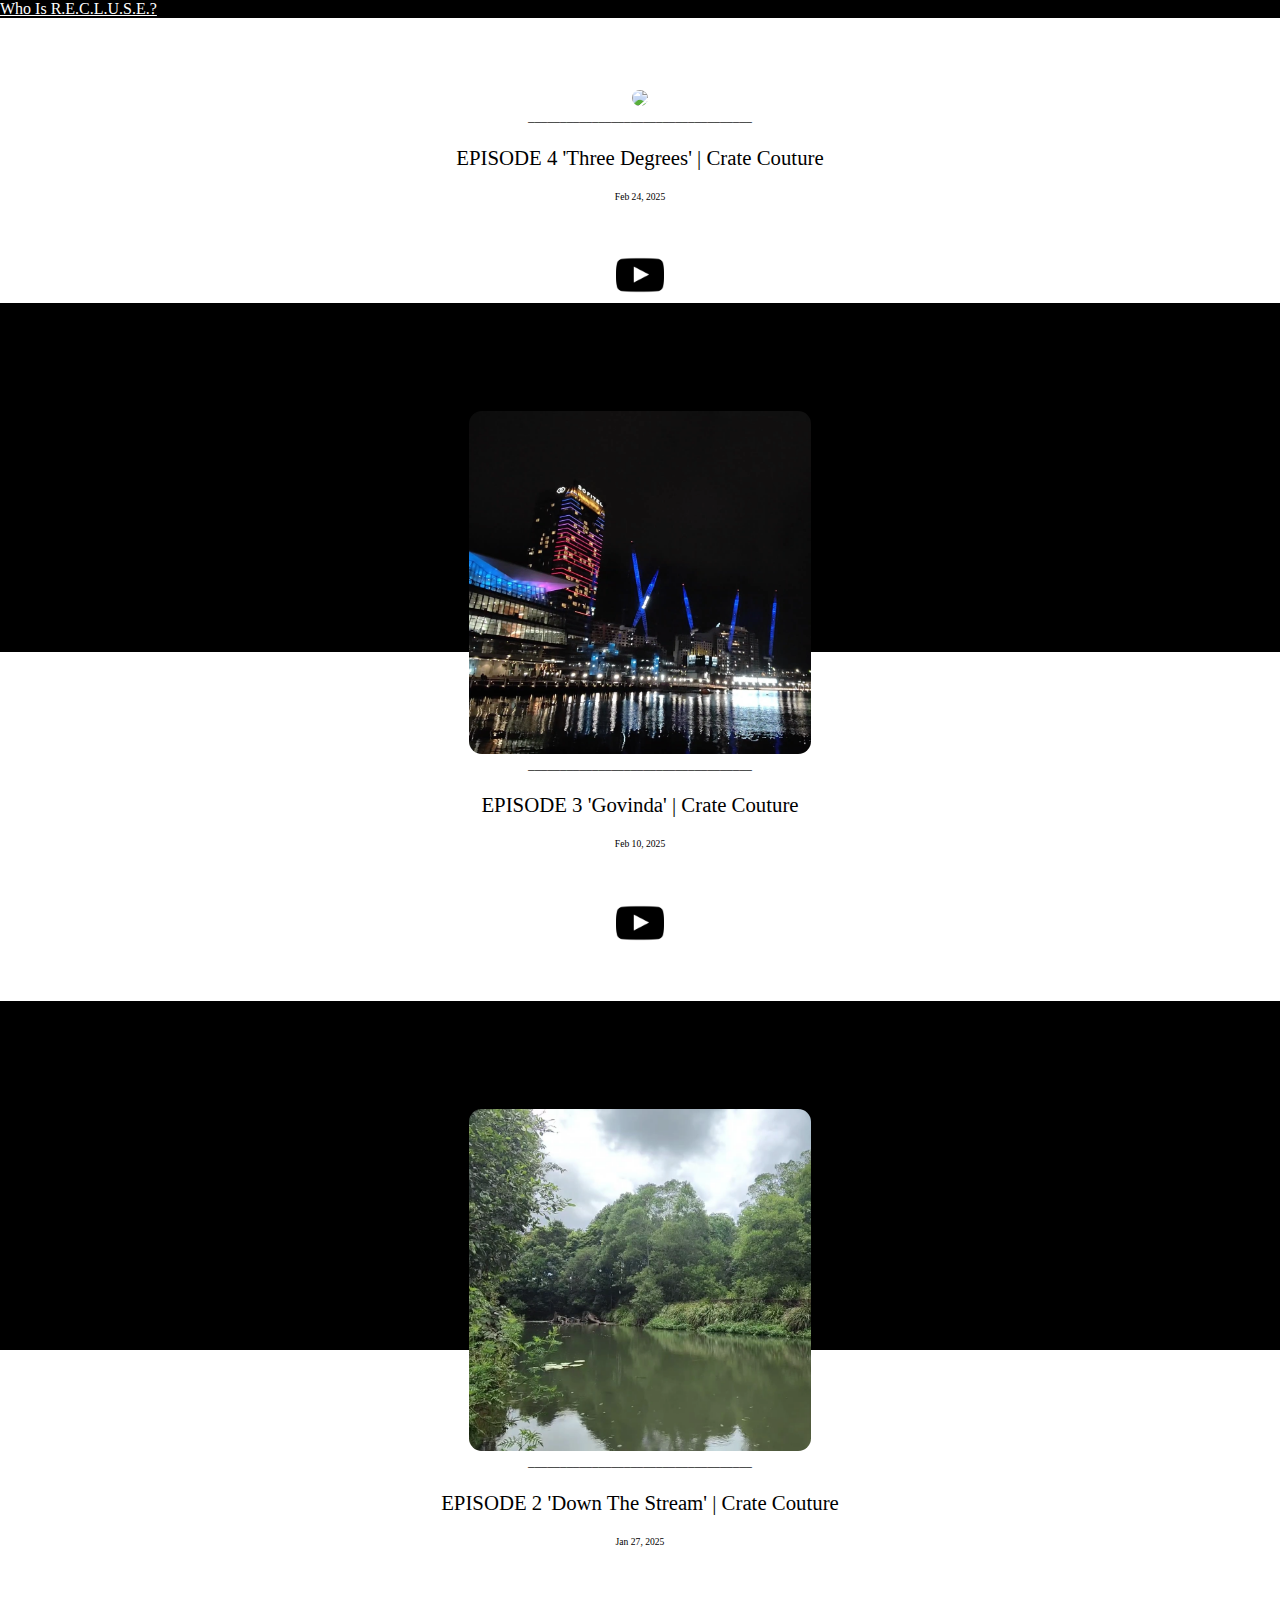
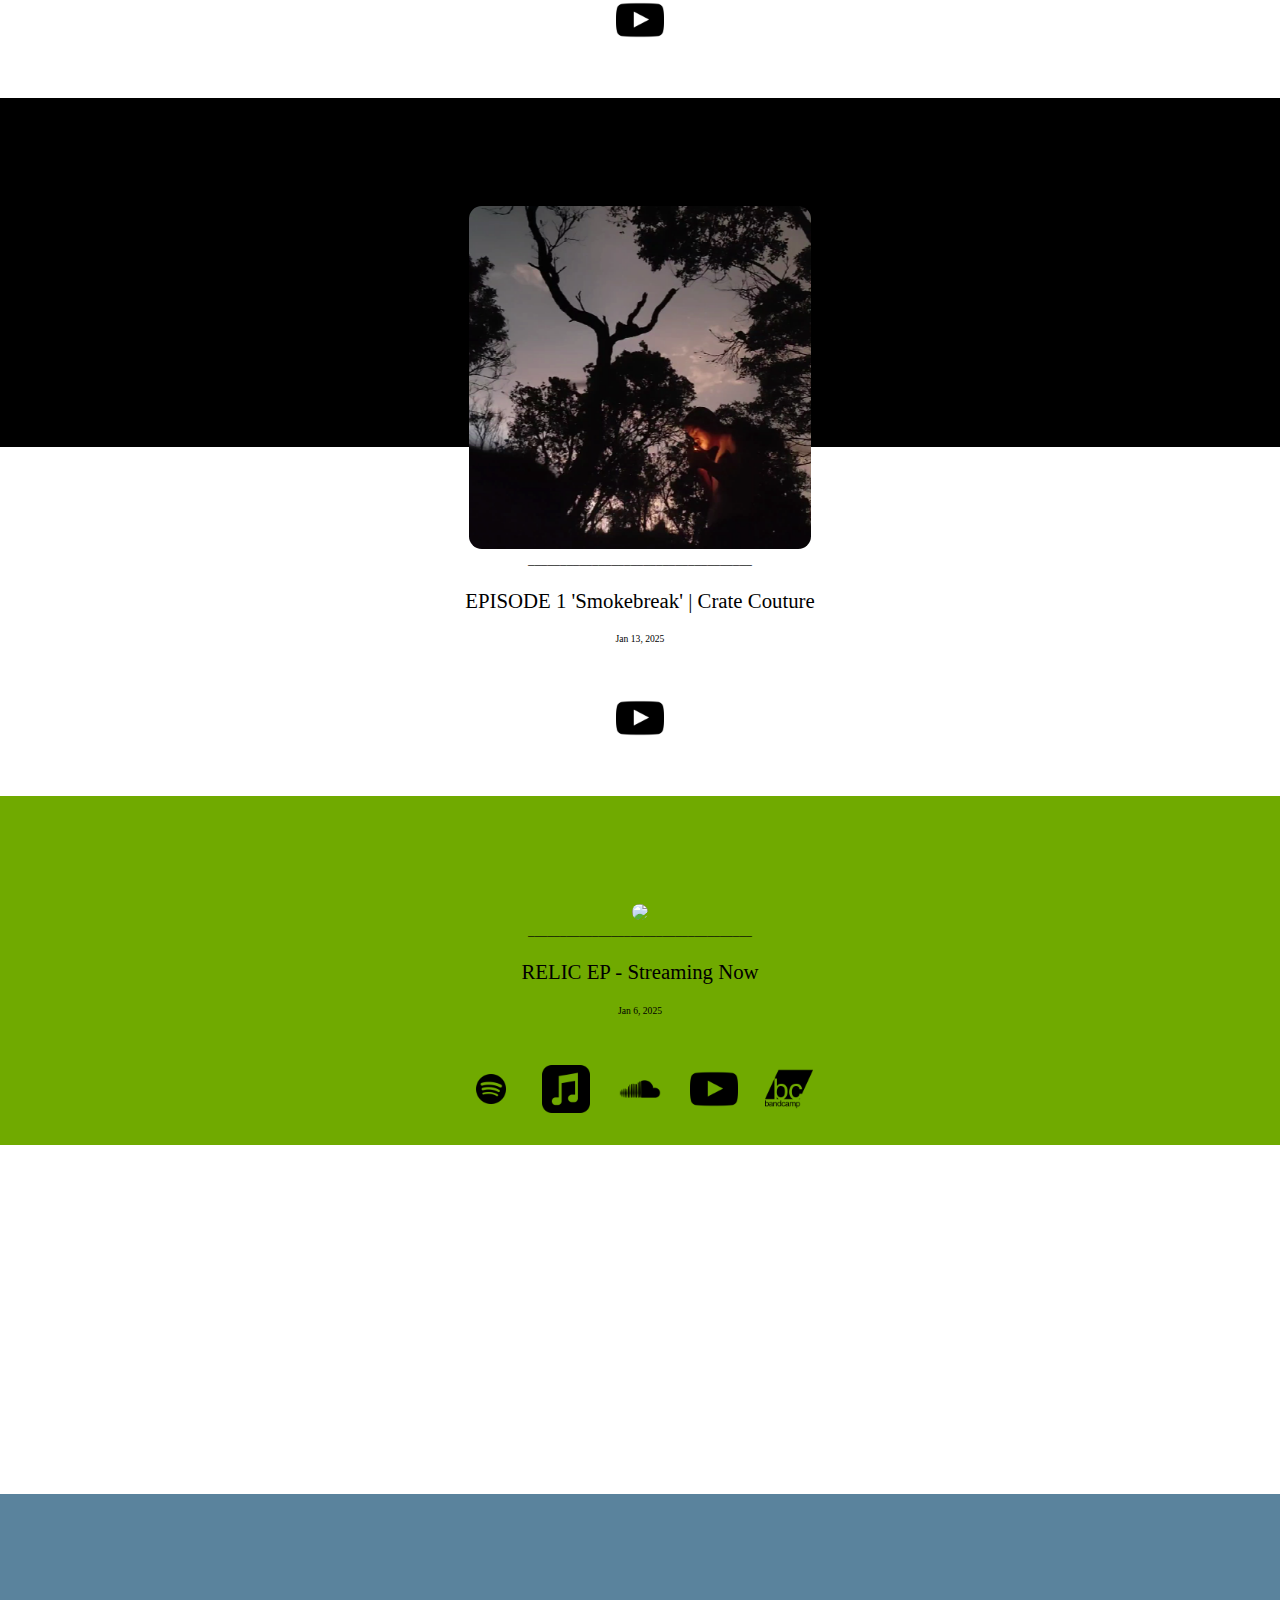
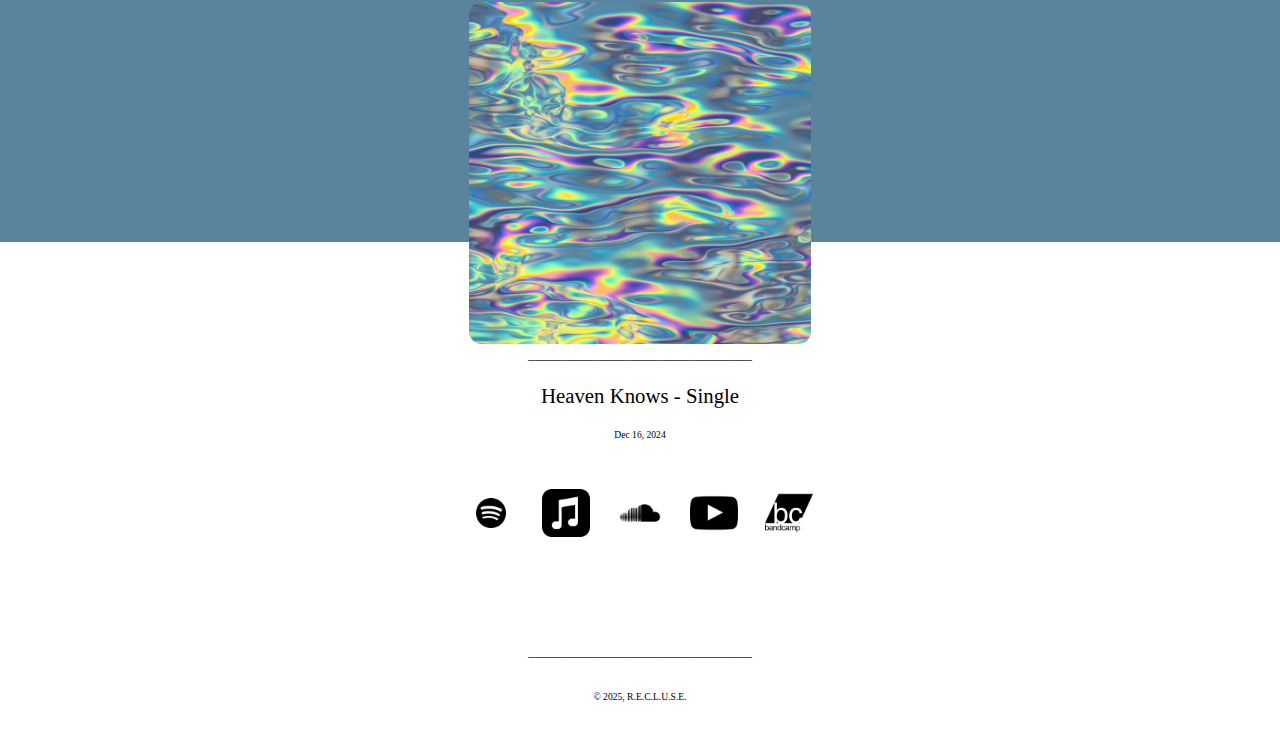
==== index.html @ 74f7ba8d "index.html" ====
<!DOCTYPE html>
<html>

<head>
	<meta charset="utf-8">
	<meta name="viewport" content="width=device-width, initial-scale=1">
	<meta name="description" content="RELIC EP Streaming Now">
	<meta name="author" content="R.E.C.L.U.S.E.">
	<title> R.E.C.L.U.S.E. | Official Music Website </title>
	<link rel="stylesheet" type="text/css" href="home.css">
	<link rel="shortcut icon" type="icon" href="home_images/recluse_logo_4.png">
</head>

<body>

<div class="placeholder_6">

<div class="aboutpage">
	<li> <a href="about/index.html" class="about_a"> Who Is R.E.C.L.U.S.E.? </a> </li>
</div>
	
	<div class="releaseimg">
		<ul>
	<li> <a href="https://youtu.be/SI-9LYuvxz8" target="_blank">
<img src="home_images/threedegrees.png"> </a> </li>
</ul>
<p class="divider"> ___________________________________ </p>
</div>


<div class="release_p">
<p> <a href="https://youtu.be/SI-9LYuvxz8" class="release_a" target="_blank"> EPISODE 4 'Three Degrees' | Crate Couture </a> </p>
<p class="footerdesc"> Feb 24, 2025 </p>
</div>

<div class="streamnav">
	<ul>
<!--    	<li> <a href="https://open.spotify.com/artist/5tcEbGoYA2JLuBtVcTG9f4?si=ysOBoKXZSWirAjyBe7p7Ig" target="_blank">
    <img src="home_images/spotifylogo.png"> </a> </li>
  

  	<li><a href="https://music.apple.com/us/artist/r-e-c-l-u-s-e/1784855974" target="_blank">
    <img src="home_images/applelogo.png"> </a> </li>
  

  	<li><a href="https://soundcloud.com/marleyturnbull?utm_source=clipboard&utm_medium=text&utm_campaign=social_sharing" target="_blank">
    <img src="home_images/soundlogo.png"> </a> </li> -->
  

   	<li><a href="https://youtu.be/SI-9LYuvxz8" target="_blank">
    <img src="home_images/ytlogo.png"> </a> </li>
  
<!-- 	<li> <a href="https://reclusenotfound.bandcamp.com" target="_blank">
    <img src="home_images/bclogo.png"> </a> </li> -->
</ul>

</div>

</div>



<div class="placeholder_5">

<br>
<br>
	
	<div class="releaseimg">
		<ul>
	<li> <a href="https://youtu.be/eYcYPc8m64I" target="_blank">
<img src="home_images/govinda.png"> </a> </li>
</ul>
<p class="divider"> ___________________________________ </p>
</div>


<div class="release_p">
<p> <a href="https://youtu.be/eYcYPc8m64I" class="release_a" target="_blank"> EPISODE 3 'Govinda' | Crate Couture </a> </p>
<p class="footerdesc"> Feb 10, 2025 </p>
</div>

<div class="streamnav">
	<ul>
<!--    	<li> <a href="https://open.spotify.com/artist/5tcEbGoYA2JLuBtVcTG9f4?si=ysOBoKXZSWirAjyBe7p7Ig" target="_blank">
    <img src="home_images/spotifylogo.png"> </a> </li>
  

  	<li><a href="https://music.apple.com/us/artist/r-e-c-l-u-s-e/1784855974" target="_blank">
    <img src="home_images/applelogo.png"> </a> </li>
  

  	<li><a href="https://soundcloud.com/marleyturnbull?utm_source=clipboard&utm_medium=text&utm_campaign=social_sharing" target="_blank">
    <img src="home_images/soundlogo.png"> </a> </li> -->
  

   	<li><a href="https://youtu.be/eYcYPc8m64I" target="_blank">
    <img src="home_images/ytlogo.png"> </a> </li>
  
<!-- 	<li> <a href="https://reclusenotfound.bandcamp.com" target="_blank">
    <img src="home_images/bclogo.png"> </a> </li> -->
</ul>

</div>

</div>



	<div class="placeholder_4">

<br>
<br>
	
	<div class="releaseimg">
		<ul>
	<li> <a href="https://youtu.be/SKUCWzhlqyg" target="_blank">
<img src="home_images/downthestream.png"> </a> </li>
</ul>
<p class="divider"> ___________________________________ </p>
</div>


<div class="release_p">
<p> <a href="https://youtu.be/SKUCWzhlqyg" class="release_a" target="_blank"> EPISODE 2 'Down The Stream' | Crate Couture </a> </p>
<p class="footerdesc"> Jan 27, 2025 </p>
</div>

<div class="streamnav">
	<ul>
<!--    	<li> <a href="https://open.spotify.com/artist/5tcEbGoYA2JLuBtVcTG9f4?si=ysOBoKXZSWirAjyBe7p7Ig" target="_blank">
    <img src="home_images/spotifylogo.png"> </a> </li>
  

  	<li><a href="https://music.apple.com/us/artist/r-e-c-l-u-s-e/1784855974" target="_blank">
    <img src="home_images/applelogo.png"> </a> </li>
  

  	<li><a href="https://soundcloud.com/marleyturnbull?utm_source=clipboard&utm_medium=text&utm_campaign=social_sharing" target="_blank">
    <img src="home_images/soundlogo.png"> </a> </li> -->
  

   	<li><a href="https://youtu.be/SKUCWzhlqyg" target="_blank">
    <img src="home_images/ytlogo.png"> </a> </li>
  
<!-- 	<li> <a href="https://reclusenotfound.bandcamp.com" target="_blank">
    <img src="home_images/bclogo.png"> </a> </li> -->
</ul>

</div>

</div>

<div class="placeholder_3">

<br>
<br>
	
	<div class="releaseimg">
		<ul>
	<li> <a href="https://youtu.be/0z93G_2-G68" target="_blank">
<img src="home_images/smokebreak.png"> </a> </li>
</ul>
<p class="divider"> ___________________________________ </p>
</div>


<div class="release_p">
<p> <a href="https://youtu.be/0z93G_2-G68" class="release_a" target="_blank"> EPISODE 1 'Smokebreak' | Crate Couture </a> </p>
<p class="footerdesc"> Jan 13, 2025 </p>
</div>

<div class="streamnav">
	<ul>
<!--    	<li> <a href="https://open.spotify.com/artist/5tcEbGoYA2JLuBtVcTG9f4?si=ysOBoKXZSWirAjyBe7p7Ig" target="_blank">
    <img src="home_images/spotifylogo.png"> </a> </li>
  

  	<li><a href="https://music.apple.com/us/artist/r-e-c-l-u-s-e/1784855974" target="_blank">
    <img src="home_images/applelogo.png"> </a> </li>
  

  	<li><a href="https://soundcloud.com/marleyturnbull?utm_source=clipboard&utm_medium=text&utm_campaign=social_sharing" target="_blank">
    <img src="home_images/soundlogo.png"> </a> </li> -->
  

   	<li><a href="https://youtu.be/0z93G_2-G68" target="_blank">
    <img src="home_images/ytlogo.png"> </a> </li>
  
<!-- 	<li> <a href="https://reclusenotfound.bandcamp.com" target="_blank">
    <img src="home_images/bclogo.png"> </a> </li> -->
</ul>

</div>

</div>





<div class="placeholder_2">

<br>
<br>
	
	<div class="releaseimg">
		<ul>
	<li> <a href="https://reclusenotfound.bandcamp.com" target="_blank">
<img src="home_images/relics1.jpg"> </a> </li>
</ul>
<p class="divider"> ___________________________________ </p>
</div>


<div class="release_p">
<p> <a href="https://reclusenotfound.bandcamp.com" class="release_a" target="_blank"> RELIC EP - Streaming Now </a> </p>
<p class="footerdesc"> Jan 6, 2025 </p>
</div>

<div class="streamnav">
	<ul>
   	<li> <a href="https://open.spotify.com/artist/5tcEbGoYA2JLuBtVcTG9f4?si=ysOBoKXZSWirAjyBe7p7Ig" target="_blank">
    <img src="home_images/spotifylogo.png"> </a> </li>
  

  	<li><a href="https://music.apple.com/us/artist/r-e-c-l-u-s-e/1784855974" target="_blank">
    <img src="home_images/applelogo.png"> </a> </li>
  

  	<li><a href="https://soundcloud.com/marleyturnbull?utm_source=clipboard&utm_medium=text&utm_campaign=social_sharing" target="_blank">
    <img src="home_images/soundlogo.png"> </a> </li>
  

   	<li><a href="https://www.youtube.com/@recluseau" target="_blank">
    <img src="home_images/ytlogo.png"> </a> </li>
  
	<li> <a href="https://reclusenotfound.bandcamp.com" target="_blank">
    <img src="home_images/bclogo.png"> </a> </li>
</ul>

</div>

</div>





<div class="placeholder">

<br>
<br>
	
	<div class="releaseimg">
		<ul>
	<li> <a href="https://reclusenotfound.bandcamp.com/track/heaven-knows" target="_blank">
<img src="home_images/iridescent1.2.jpg"> </a> </li>
</ul>
<p class="divider"> ___________________________________ </p>
</div>


<div class="release_p">
<p> <a href="https://reclusenotfound.bandcamp.com/track/heaven-knows" class="release_a" target="_blank"> Heaven Knows - Single </a> </p>
<p class="footerdesc"> Dec 16, 2024 </p>
</div>

<div class="streamnav">
	<ul>
   	<li> <a href="https://open.spotify.com/artist/5tcEbGoYA2JLuBtVcTG9f4?si=ysOBoKXZSWirAjyBe7p7Ig" target="_blank">
    <img src="home_images/spotifylogo.png"> </a> </li>
  

  	<li><a href="https://music.apple.com/us/artist/r-e-c-l-u-s-e/1784855974" target="_blank">
    <img src="home_images/applelogo.png"> </a> </li>
  

  	<li><a href="https://soundcloud.com/marleyturnbull?utm_source=clipboard&utm_medium=text&utm_campaign=social_sharing" target="_blank">
    <img src="home_images/soundlogo.png"> </a> </li>
  

   	<li><a href="https://www.youtube.com/@recluseau" target="_blank">
    <img src="home_images/ytlogo.png"> </a> </li>
  
	<li> <a href="https://reclusenotfound.bandcamp.com/track/heaven-knows" target="_blank">
    <img src="home_images/bclogo.png"> </a> </li>
</ul>

</div>

</div>

<br>
<br>
<br>
<p class="divider"> ___________________________________ </p>
<br>

<footer>
	
<p class="footerdesc"> © 2025, R.E.C.L.U.S.E. </p>

</footer>
<br>
</body>



</html>
---- home.css ----
.topnav {
	margin-top: 1rem;
	color: black;
}

li {
	display: inline;
	padding: 0%;
}

ul {
	padding: 0%;
	margin: 0%;
	text-align: center;
}


a {
color: black;
text-decoration: none;
font-family: times new roman;
/*font-size: 1rem;*/
animation: fadeIn 3s;
}

/*.navlogo {
	width: 16%;
	margin-top: 0px;
	opacity: 0%;
}*/

.aboutpage {
	display: flex;
	background-color: black;
}

.about_a {
	text-align: right;
	animation: fadeIn 5s;
	margin-top: 0%;
	color: white;
}

.about_a:hover {
text-decoration: underline;
}

body {
background-color: white;
margin: 0%;
padding: 0%;
}

.placeholder_5 {
	height: 21.8rem;
	background-color: black;
	animation: fadeIn 2.5s;
	margin-bottom: 21.8rem;

}

.placeholder_4 {
	height: 21.8rem;
	background-color: black;
	animation: fadeIn 2.5s;
	margin-bottom: 21.8rem;

}

.placeholder_3 {
	height: 21.8rem;
	background-color: black;
	animation: fadeIn 2.5s;
	margin-bottom: 21.8rem;

}

.placeholder_2 {
	height: 21.8rem;
	background-color: #70aa00;
	animation: fadeIn 2.5s;
	margin-bottom: 21.8rem;

}

.placeholder {
	height: 21.8rem;
	background-color: #5a839d;
	animation: fadeIn 2.5s;
	margin-bottom: 21.8rem;
}

@keyframes fadeIn {
  0% { opacity: 0; }
  100% { opacity: 1; }
}

.releaseimg {
display: block;
margin-left: auto;
margin-right: auto;
margin-top: 4.5rem;
animation: fadeIn 5s;
}

.releaseimg img {
	width: 21.4rem;
	border-radius: 0.8rem;
border-width: 0.17;
}

.releaseimg img:hover {
	opacity: 85%;
}

.release_p {
text-align: center;
font-size: 1.3rem;
animation: fadeIn 6s;
margin-top: 0rem;
}

.release_a:hover {
text-decoration: ; 
/*opacity: 50%;*/
color: #5a839d;
}


.streamnav {
margin-left: auto;
margin-right: auto;
padding-top: 2.5rem;
}


.streamnav img {
margin-left: 0.7rem;
margin-right: 0.7rem;
  width: 3rem;
  padding: 0rem;
  animation: fadeIn 8s;

}

.streamnav img:hover {
	opacity: 50%;
}

.divider {
color: black;
font-size: 0.8rem;
text-align: center;
animation: fadeIn 10s;
margin-top: 0rem;
}

.divider:hover {
color:#5a839d ;
}

.footerdesc {
	color: black;
	font-size: 0.6rem;
	text-align: center;
	animation: fadeIn 8s;
	margin-top: 0rem;
/*	text-decoration: underline;*/
}

.footerdesc:hover {
	color:#5a839d ;
}
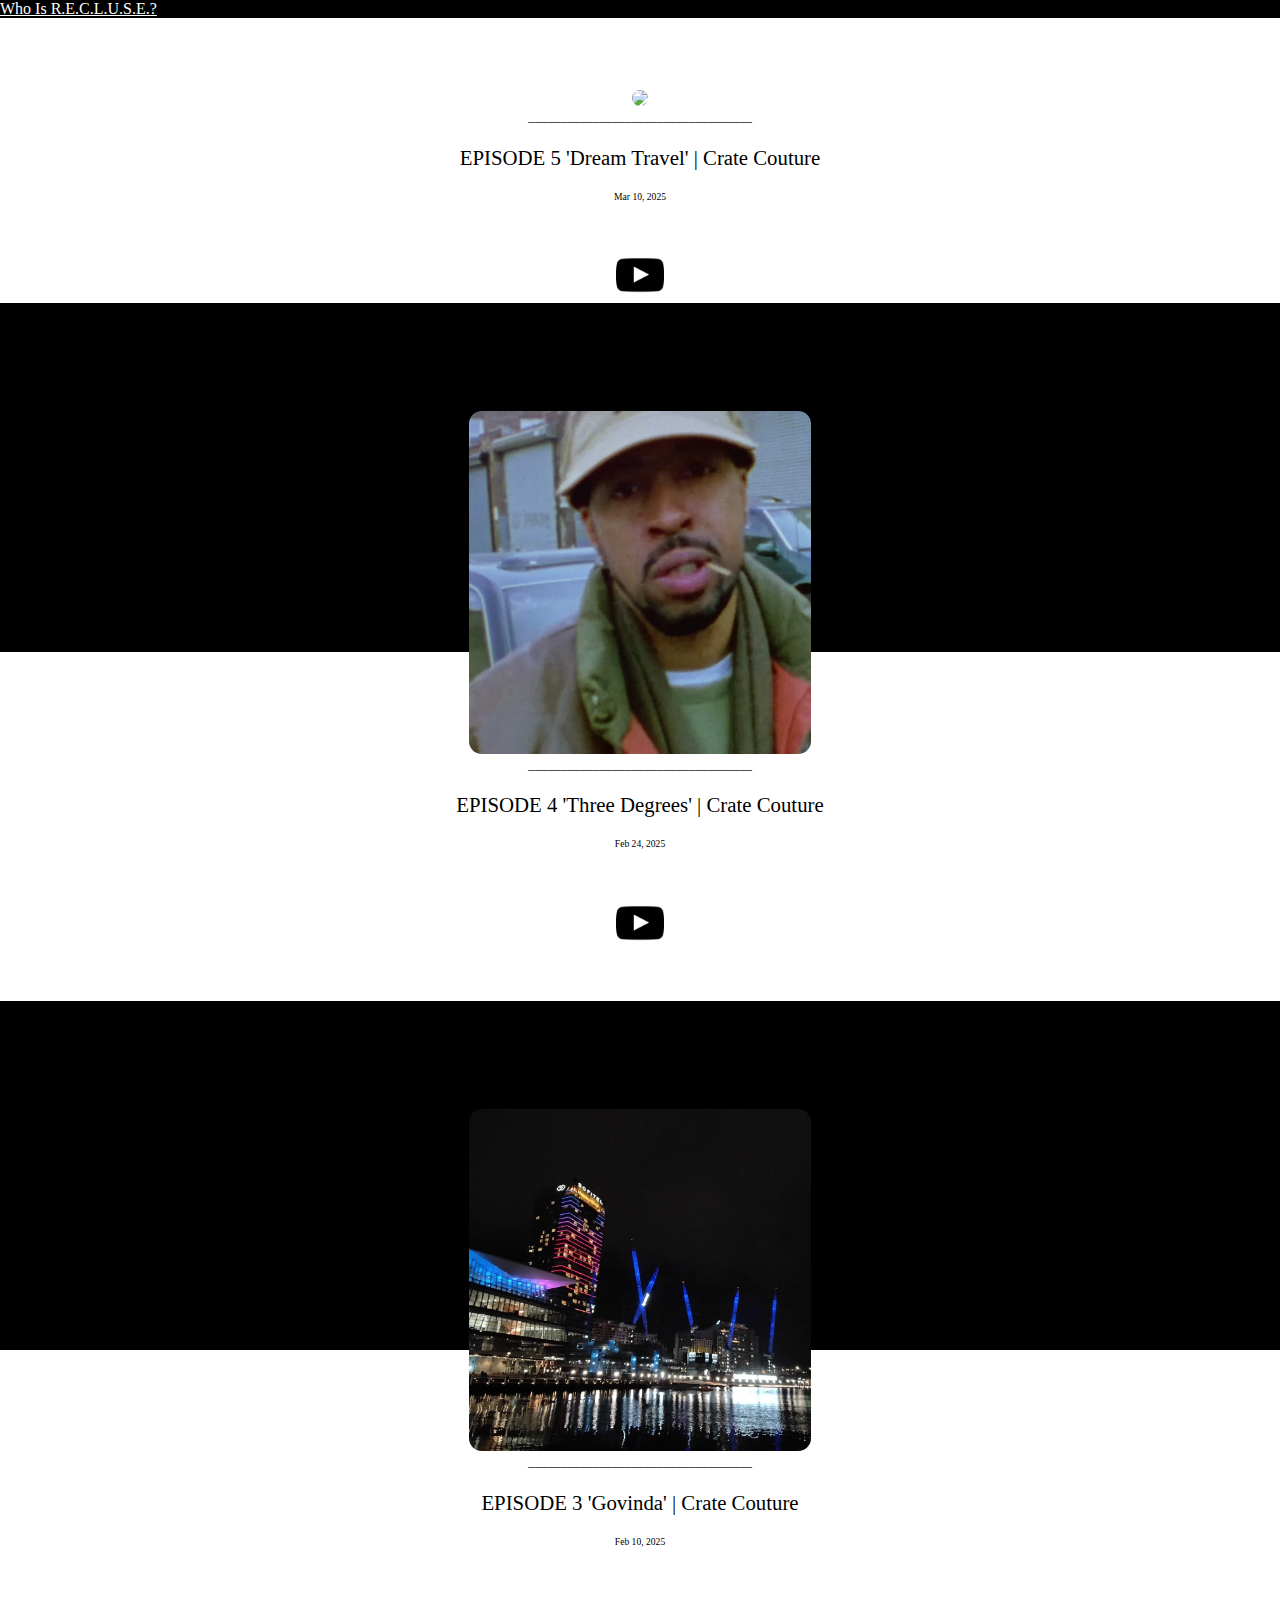
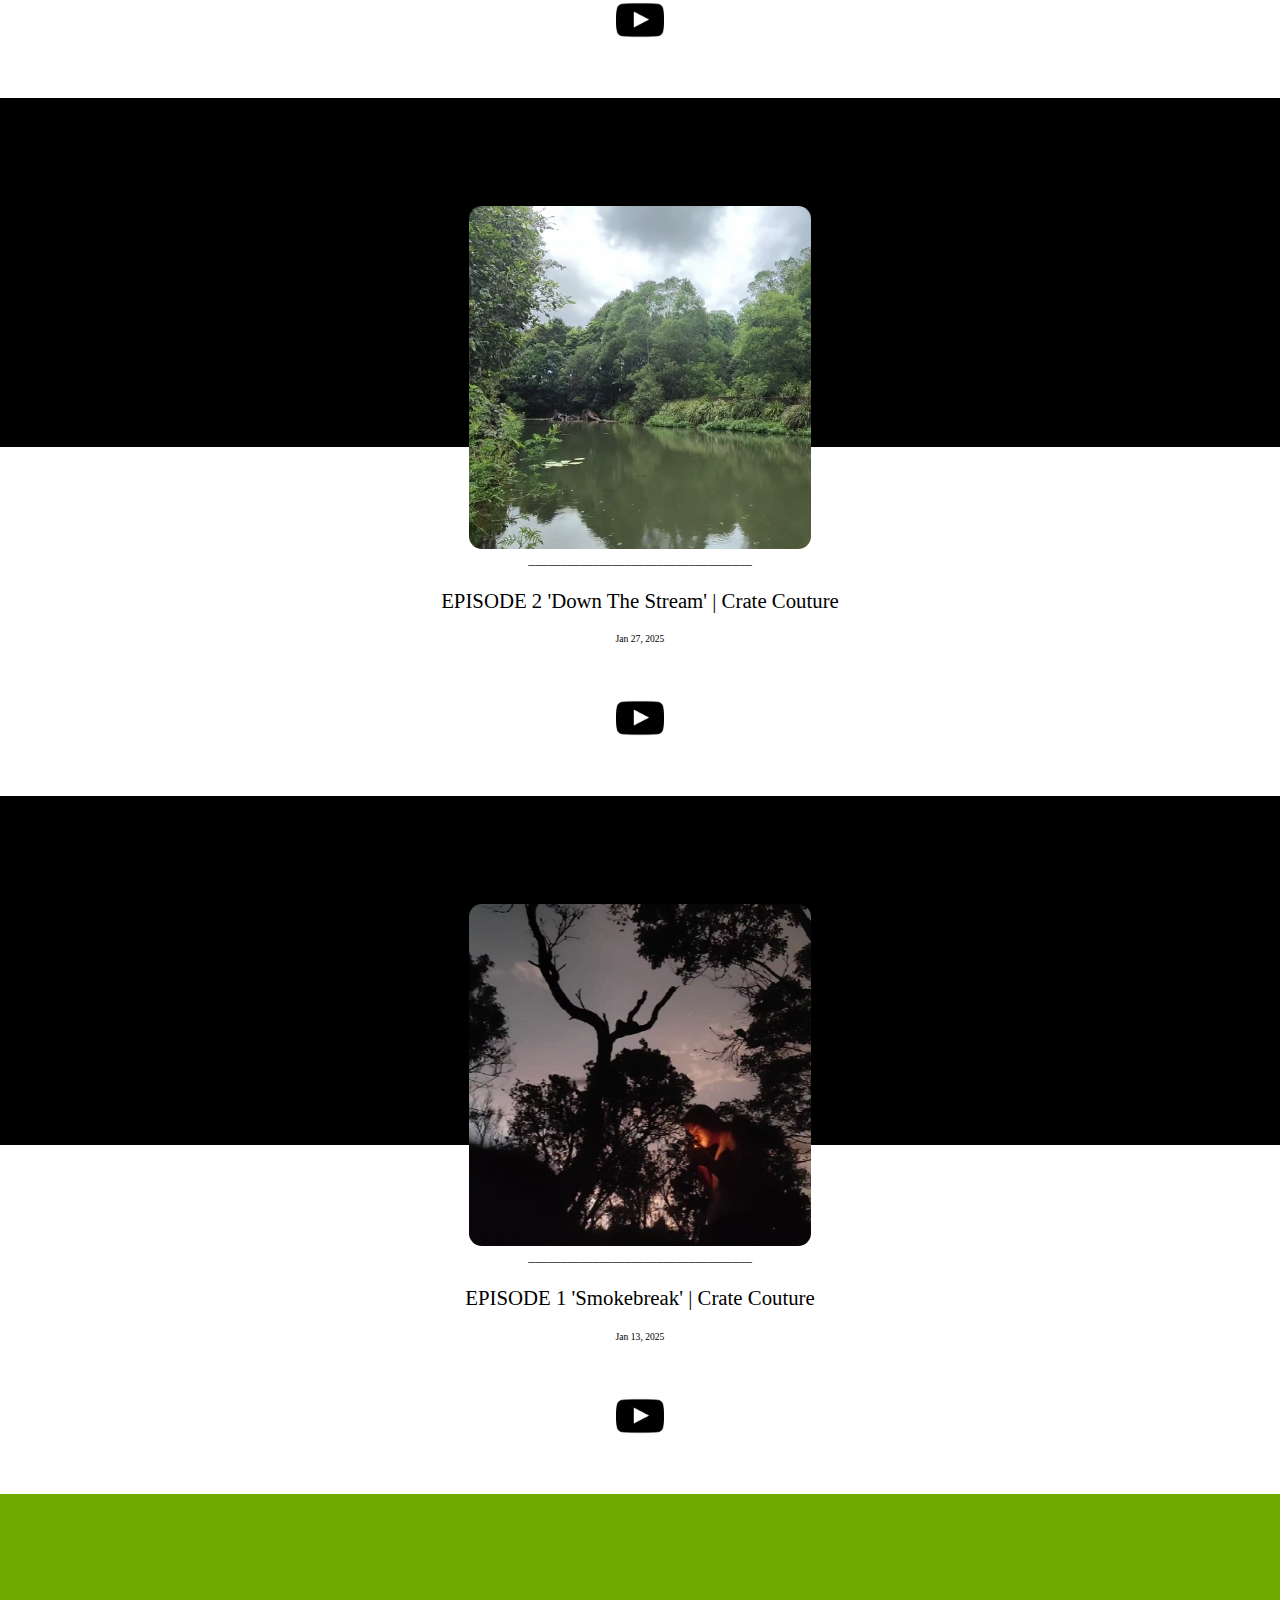
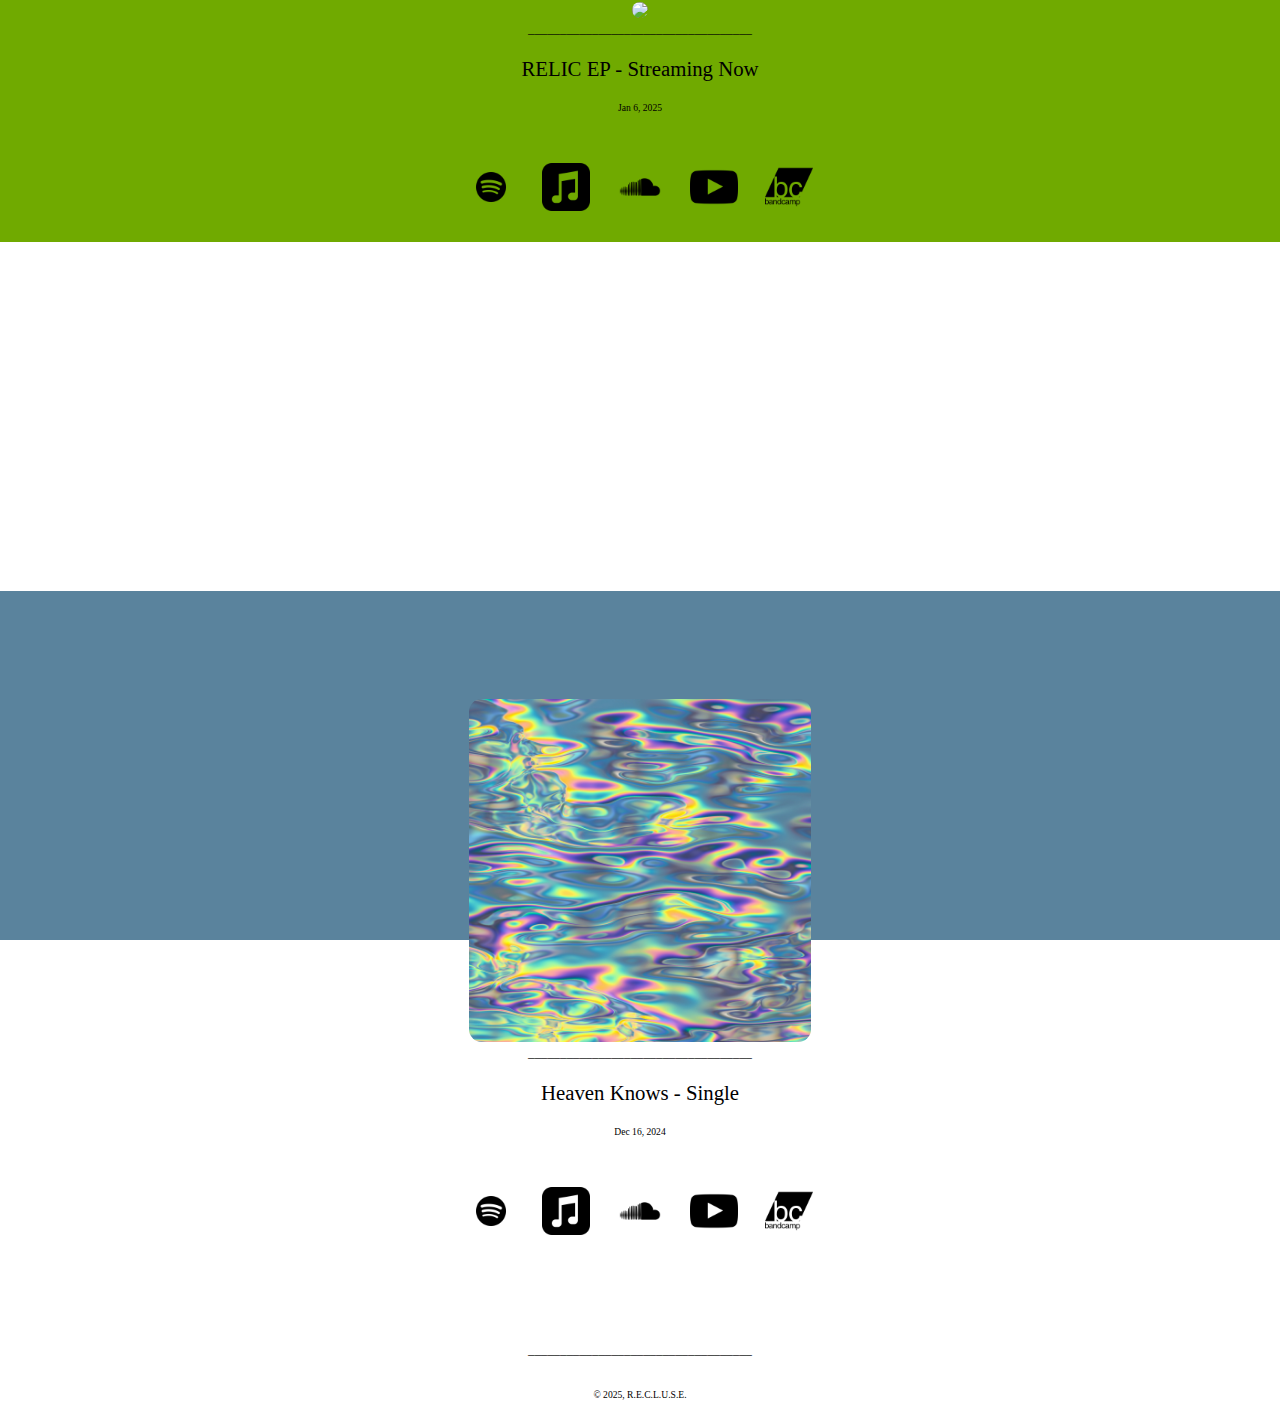
==== commit 5fb7d704: "index.html" ====
--- a/index.html
+++ b/index.html
@@ -13,7 +13,7 @@
 
 <body>
 
-<div class="placeholder_6">
+<div class="placeholder_7">
 
 <div class="aboutpage">
 	<li> <a href="about/index.html" class="about_a"> Who Is R.E.C.L.U.S.E.? </a> </li>
@@ -21,6 +21,52 @@
 	
 	<div class="releaseimg">
 		<ul>
+	<li> <a href="https://youtu.be/p2EvNNmjrok" target="_blank">
+<img src="home_images/dreamstate.png"> </a> </li>
+</ul>
+<p class="divider"> ___________________________________ </p>
+</div>
+
+
+<div class="release_p">
+<p> <a href="https://youtu.be/p2EvNNmjrok" class="release_a" target="_blank"> EPISODE 5 'Dream Travel' | Crate Couture </a> </p>
+<p class="footerdesc"> Mar 10, 2025 </p>
+</div>
+
+<div class="streamnav">
+	<ul>
+<!--    	<li> <a href="https://open.spotify.com/artist/5tcEbGoYA2JLuBtVcTG9f4?si=ysOBoKXZSWirAjyBe7p7Ig" target="_blank">
+    <img src="home_images/spotifylogo.png"> </a> </li>
+  
+
+  	<li><a href="https://music.apple.com/us/artist/r-e-c-l-u-s-e/1784855974" target="_blank">
+    <img src="home_images/applelogo.png"> </a> </li>
+  
+
+  	<li><a href="https://soundcloud.com/marleyturnbull?utm_source=clipboard&utm_medium=text&utm_campaign=social_sharing" target="_blank">
+    <img src="home_images/soundlogo.png"> </a> </li> -->
+  
+
+   	<li><a href="https://youtu.be/p2EvNNmjrok" target="_blank">
+    <img src="home_images/ytlogo.png"> </a> </li>
+  
+<!-- 	<li> <a href="https://reclusenotfound.bandcamp.com" target="_blank">
+    <img src="home_images/bclogo.png"> </a> </li> -->
+</ul>
+
+</div>
+
+</div>
+
+
+
+<div class="placeholder_6">
+
+<br>
+<br>
+	
+	<div class="releaseimg">
+		<ul>
 	<li> <a href="https://youtu.be/SI-9LYuvxz8" target="_blank">
 <img src="home_images/threedegrees.png"> </a> </li>
 </ul>
--- a/home.css
+++ b/home.css
@@ -49,6 +49,15 @@
 background-color: white;
 margin: 0%;
 padding: 0%;
+}
+
+
+.placeholder_6 {
+	height: 21.8rem;
+	background-color: black;
+	animation: fadeIn 2.5s;
+	margin-bottom: 21.8rem;
+
 }
 
 .placeholder_5 {
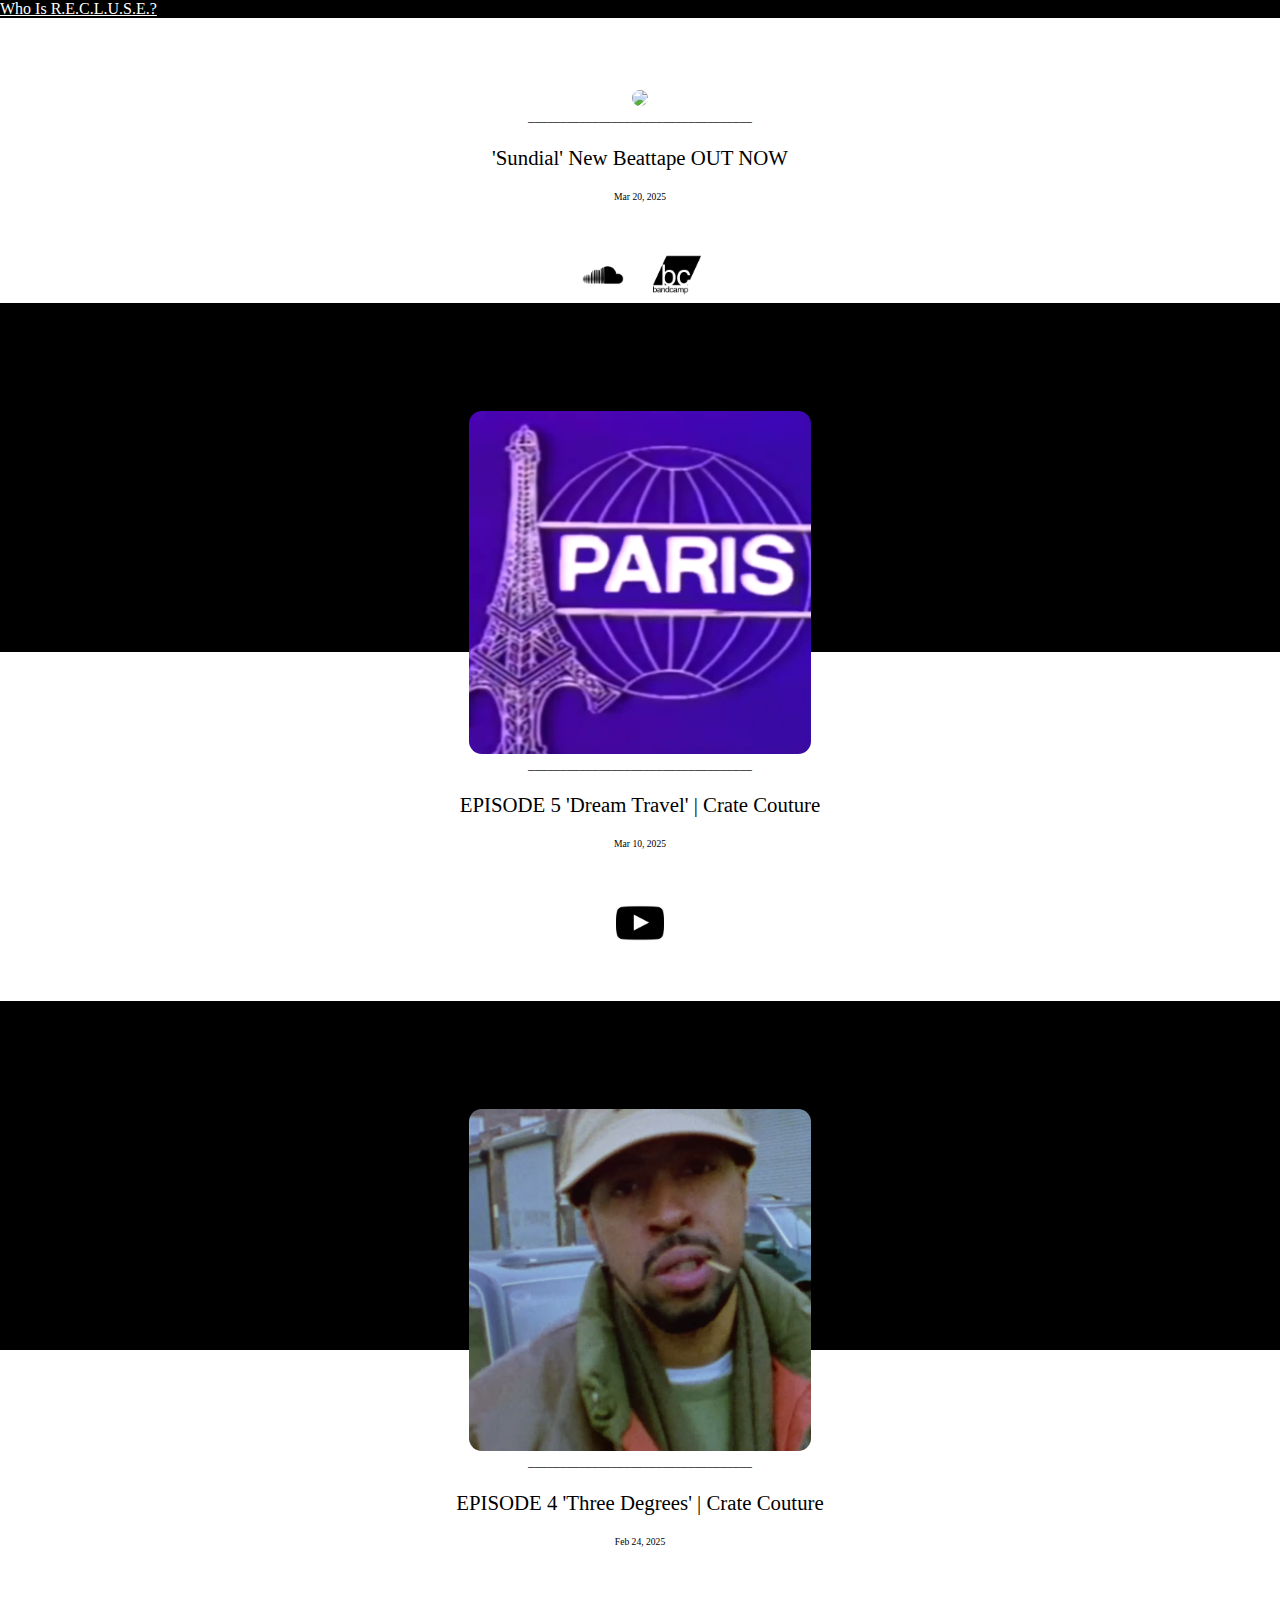
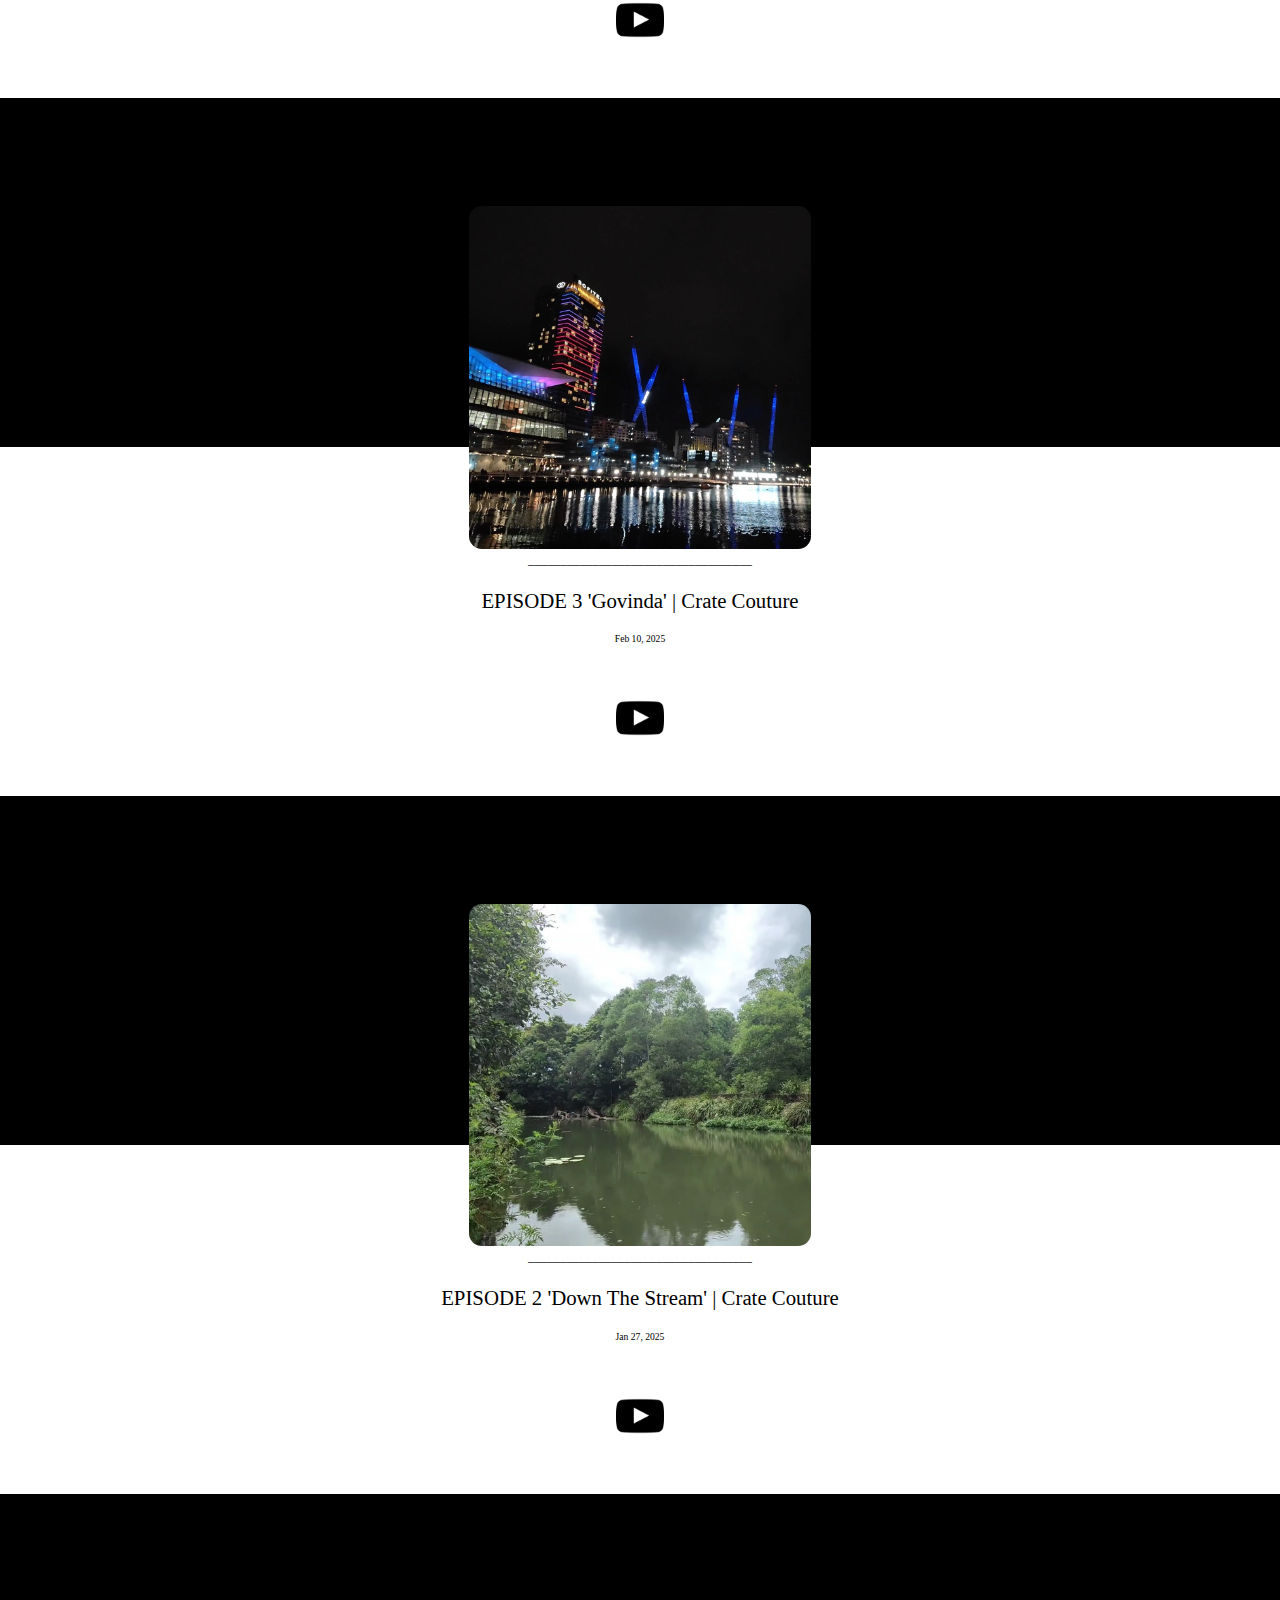
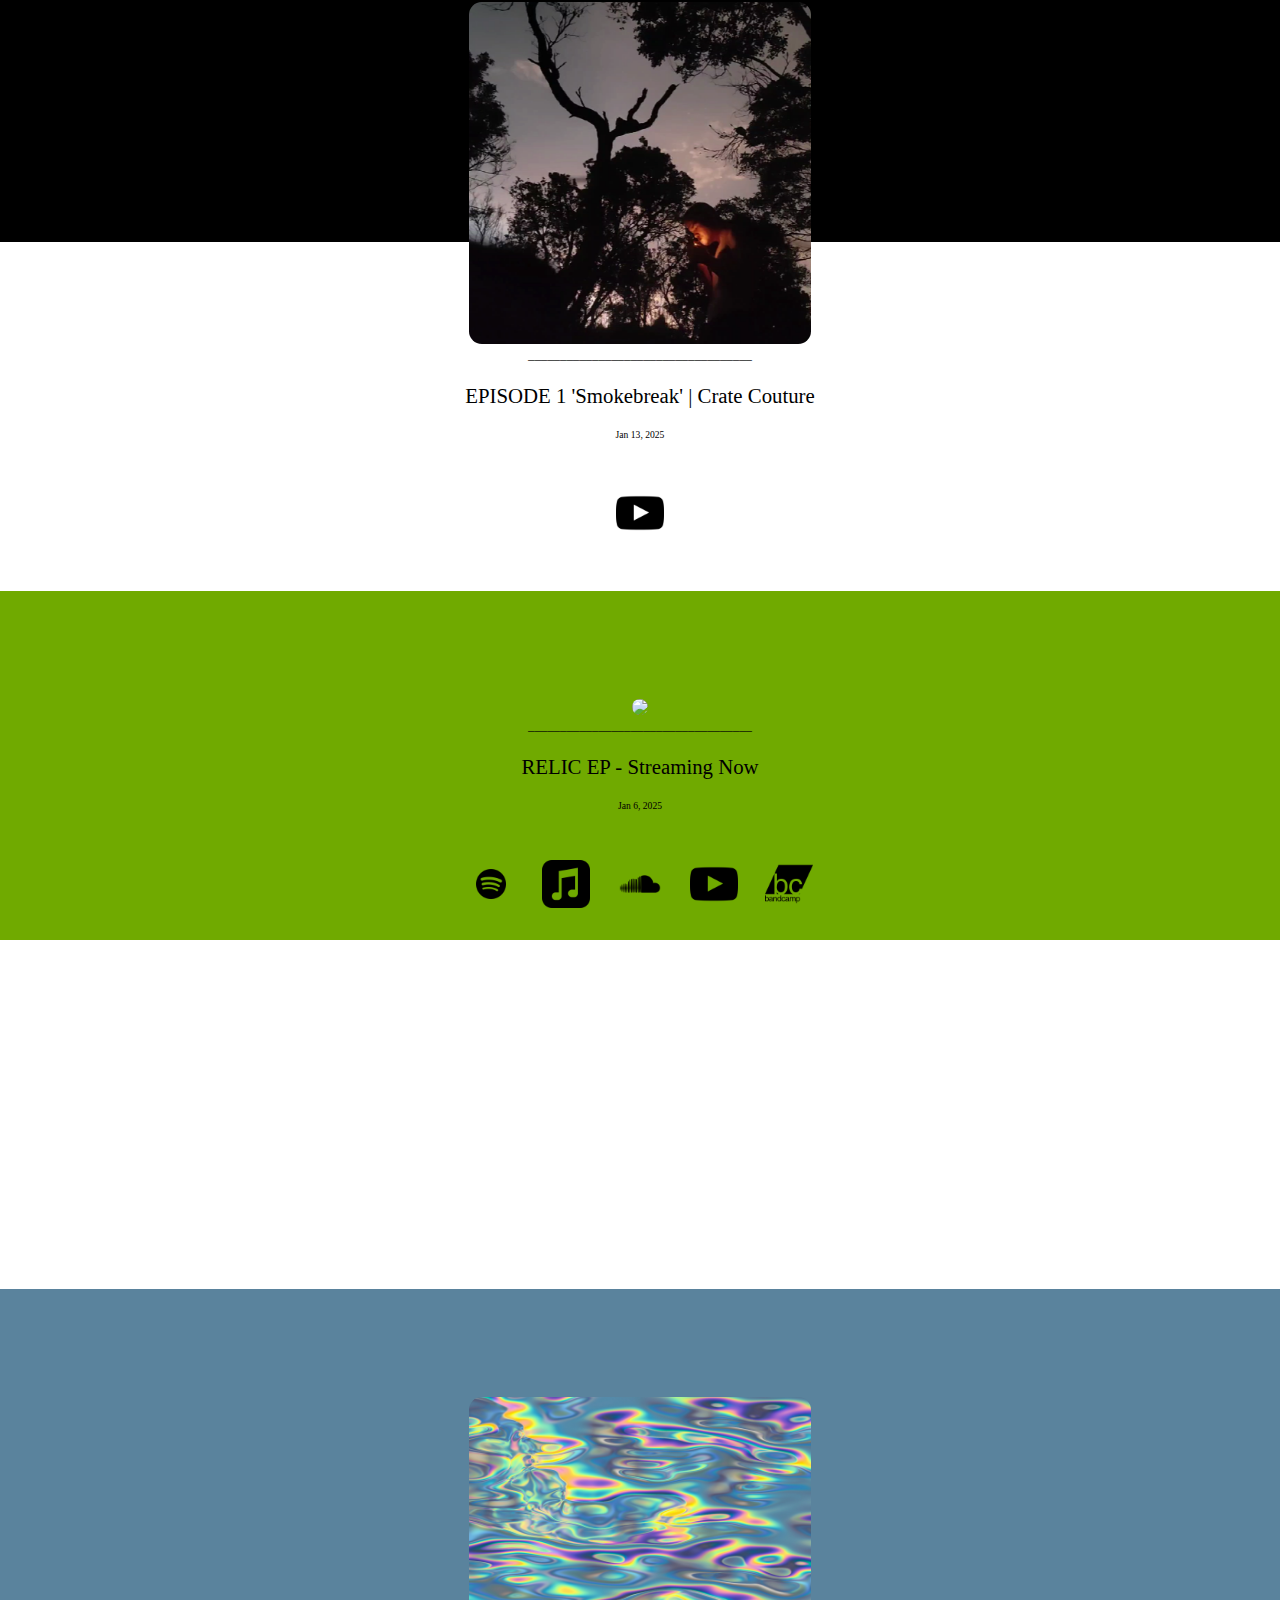
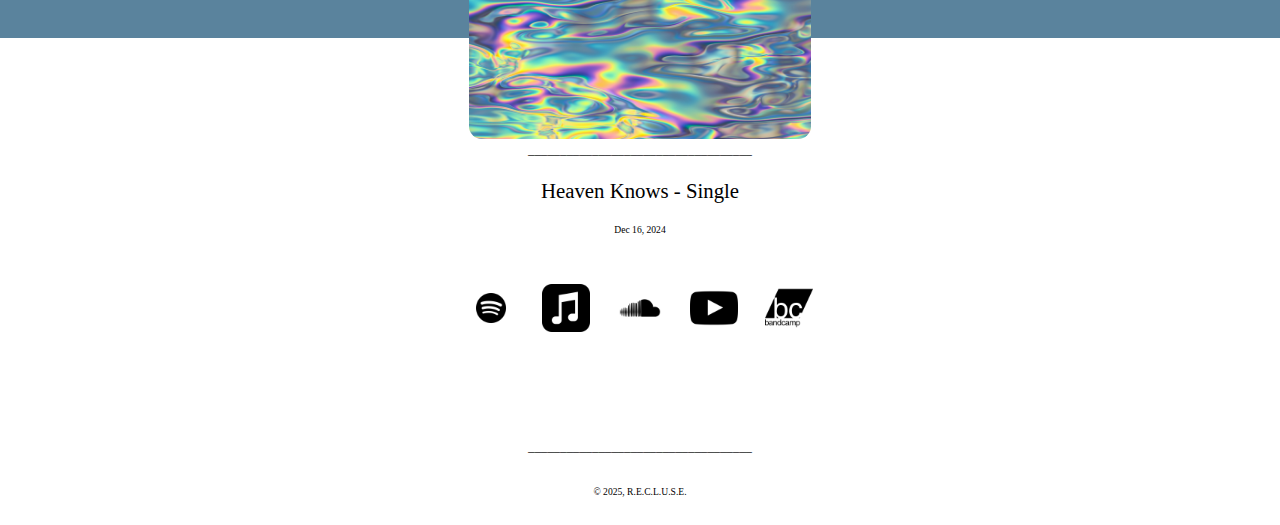
==== commit 30ec4763: "index.html" ====
--- a/index.html
+++ b/index.html
@@ -12,8 +12,7 @@
 </head>
 
 <body>
-
-<div class="placeholder_7">
+<div class="placeholder_8">
 
 <div class="aboutpage">
 	<li> <a href="about/index.html" class="about_a"> Who Is R.E.C.L.U.S.E.? </a> </li>
@@ -21,6 +20,52 @@
 	
 	<div class="releaseimg">
 		<ul>
+	<li> <a href="https://reclusenotfound.bandcamp.com/album/sundial" target="_blank">
+<img src="home_images/sundial.jpg"> </a> </li>
+</ul>
+<p class="divider"> ___________________________________ </p>
+</div>
+
+
+<div class="release_p">
+<p> <a href="https://reclusenotfound.bandcamp.com/album/sundial" class="release_a" target="_blank"> 'Sundial' New Beattape OUT NOW </a> </p>
+<p class="footerdesc"> Mar 20, 2025 </p>
+</div>
+
+<div class="streamnav">
+	<ul>
+   	<!-- <li> <a href="https://open.spotify.com/artist/5tcEbGoYA2JLuBtVcTG9f4?si=ysOBoKXZSWirAjyBe7p7Ig" target="_blank">
+    <img src="home_images/spotifylogo.png"> </a> </li>
+  
+
+  	<li><a href="https://music.apple.com/us/artist/r-e-c-l-u-s-e/1784855974" target="_blank">
+    <img src="home_images/applelogo.png"> </a> </li> -->
+  
+
+  	<li><a href="https://soundcloud.com/marleyturnbull?utm_source=clipboard&utm_medium=text&utm_campaign=social_sharing" target="_blank">
+    <img src="home_images/soundlogo.png"> </a> </li>
+  
+
+<!--    	<li><a href="https://youtu.be/p2EvNNmjrok" target="_blank">
+    <img src="home_images/ytlogo.png"> </a> </li>
+   -->
+	<li> <a href="https://reclusenotfound.bandcamp.com/album/sundial" target="_blank">
+    <img src="home_images/bclogo.png"> </a> </li>
+</ul>
+
+</div>
+
+</div>
+
+
+
+<div class="placeholder_7">
+
+<br>
+<br>
+	
+	<div class="releaseimg">
+		<ul>
 	<li> <a href="https://youtu.be/p2EvNNmjrok" target="_blank">
 <img src="home_images/dreamstate.png"> </a> </li>
 </ul>
--- a/home.css
+++ b/home.css
@@ -49,6 +49,14 @@
 background-color: white;
 margin: 0%;
 padding: 0%;
+}
+
+.placeholder_7 {
+	height: 21.8rem;
+	background-color: black;
+	animation: fadeIn 2.5s;
+	margin-bottom: 21.8rem;
+
 }
 
 
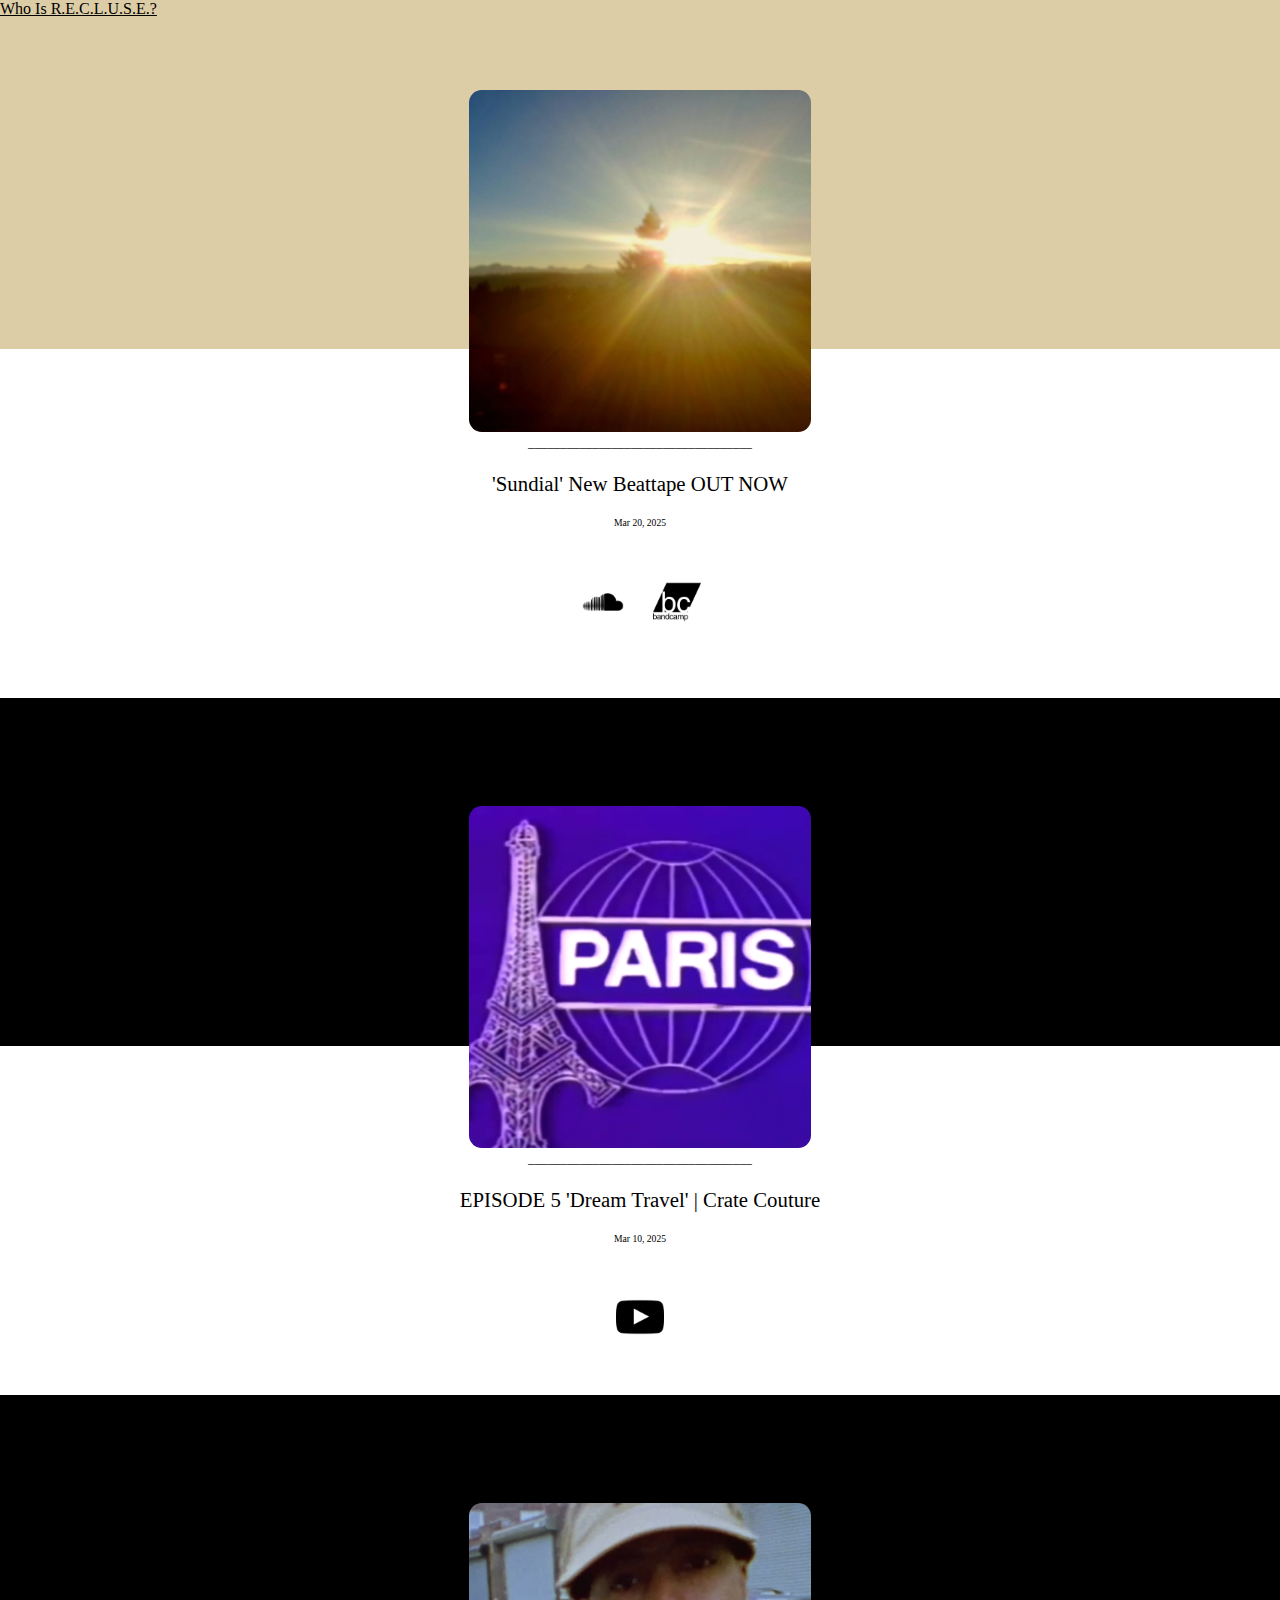
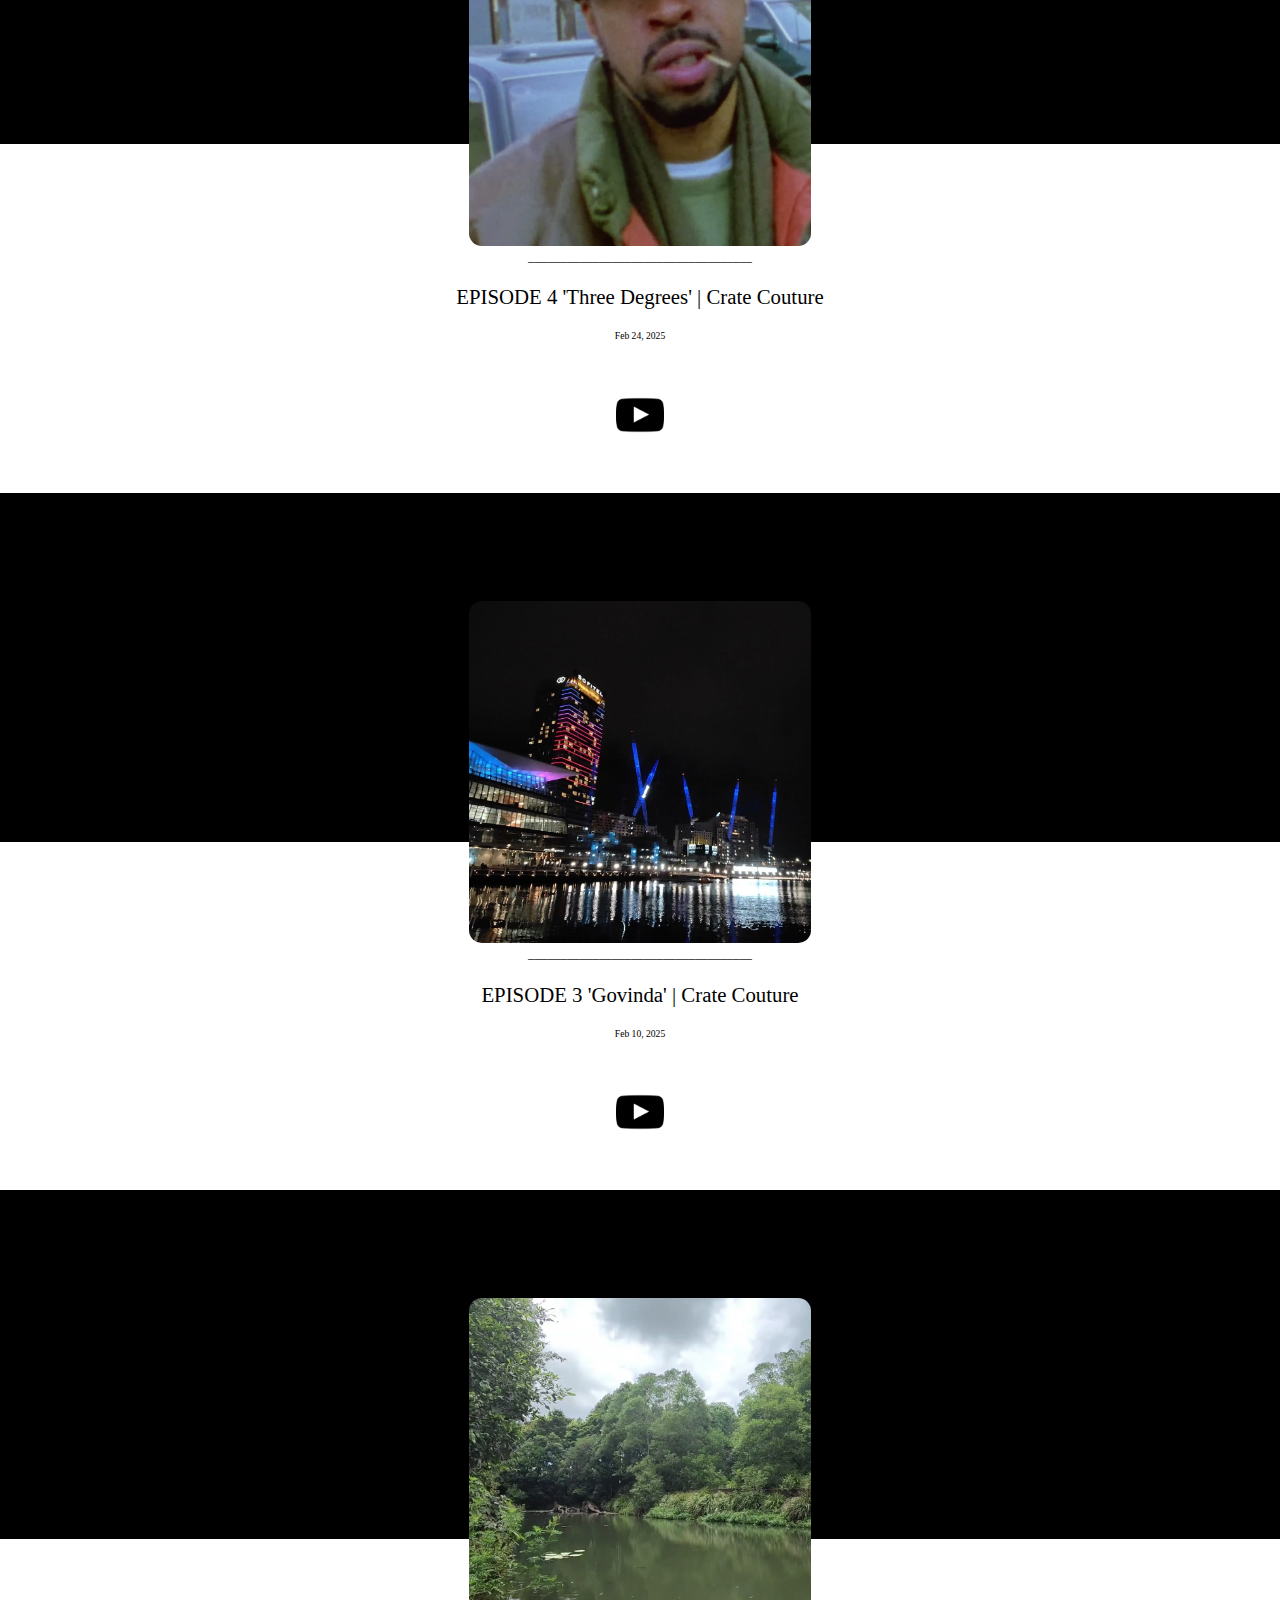
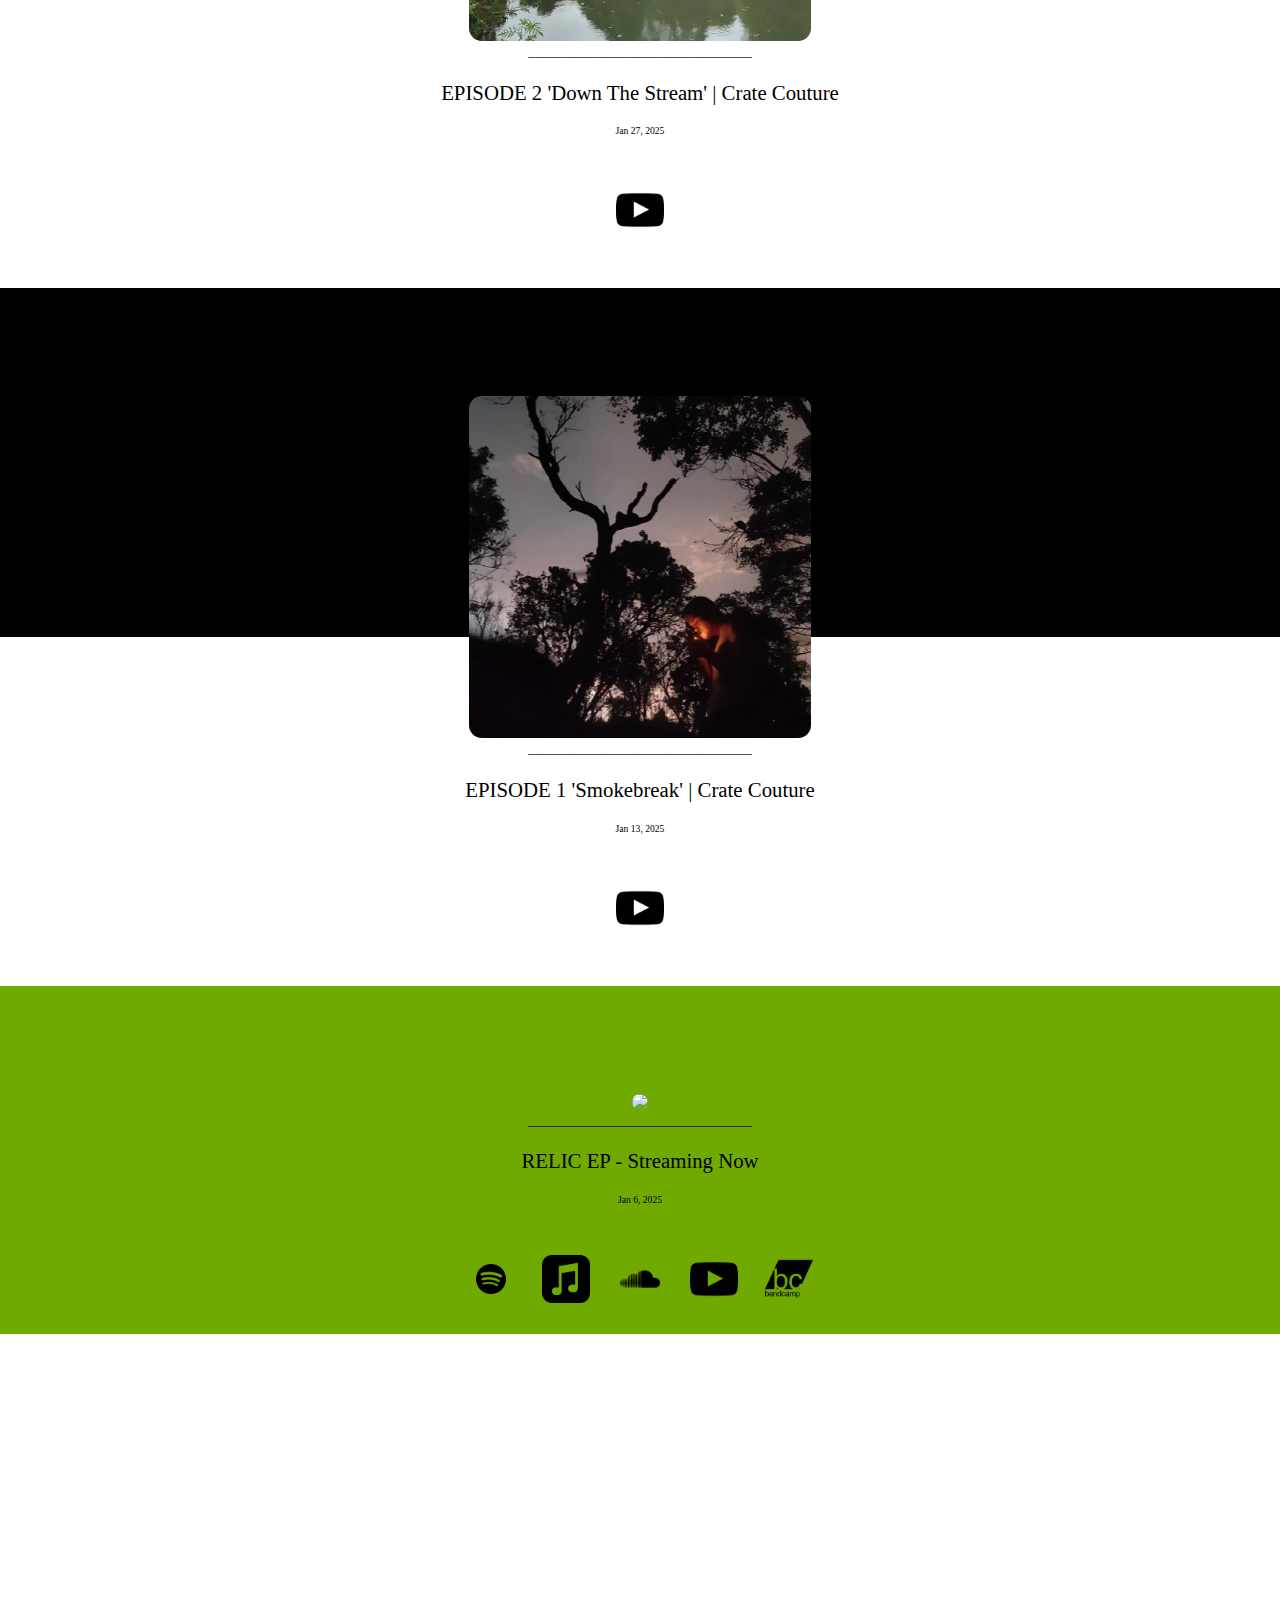
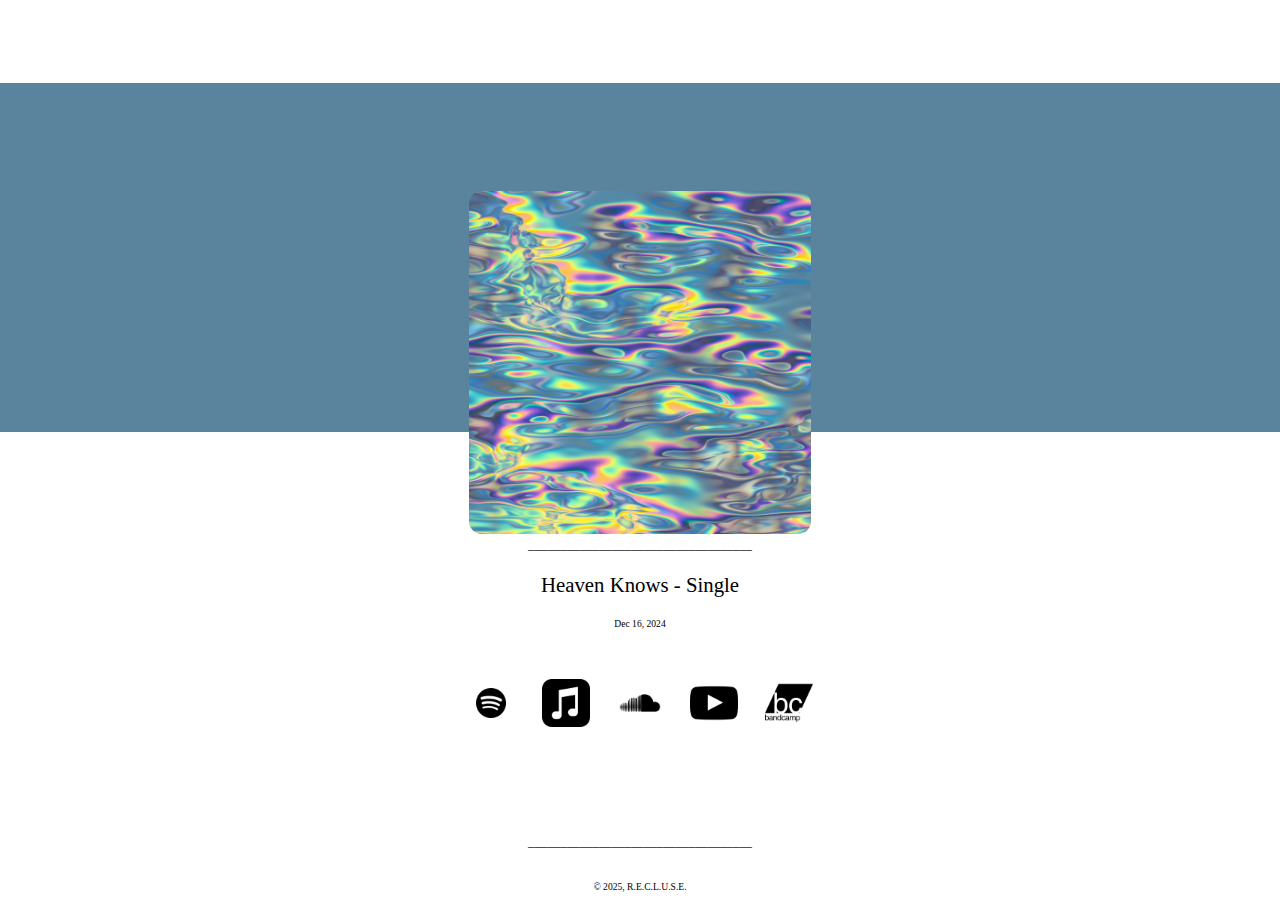
==== commit 6b683e8a: "index.html" ====
--- a/index.html
+++ b/index.html
@@ -42,7 +42,7 @@
     <img src="home_images/applelogo.png"> </a> </li> -->
   
 
-  	<li><a href="https://soundcloud.com/marleyturnbull?utm_source=clipboard&utm_medium=text&utm_campaign=social_sharing" target="_blank">
+  	<li><a href="https://soundcloud.com/marleyturnbull/sets/sundial" target="_blank">
     <img src="home_images/soundlogo.png"> </a> </li>
   
 
--- a/home.css
+++ b/home.css
@@ -31,14 +31,14 @@
 
 .aboutpage {
 	display: flex;
-	background-color: black;
+	background-color: #ddcda6;
 }
 
 .about_a {
 	text-align: right;
 	animation: fadeIn 5s;
 	margin-top: 0%;
-	color: white;
+	color: black;
 }
 
 .about_a:hover {
@@ -50,6 +50,13 @@
 margin: 0%;
 padding: 0%;
 }
+.placeholder_8 {
+	height: 21.8rem;
+	background-color: #ddcda6;
+	animation: fadeIn 2.5s;
+	margin-bottom: 21.8rem;
+
+}
 
 .placeholder_7 {
 	height: 21.8rem;
@@ -58,7 +65,6 @@
 	margin-bottom: 21.8rem;
 
 }
-
 
 .placeholder_6 {
 	height: 21.8rem;
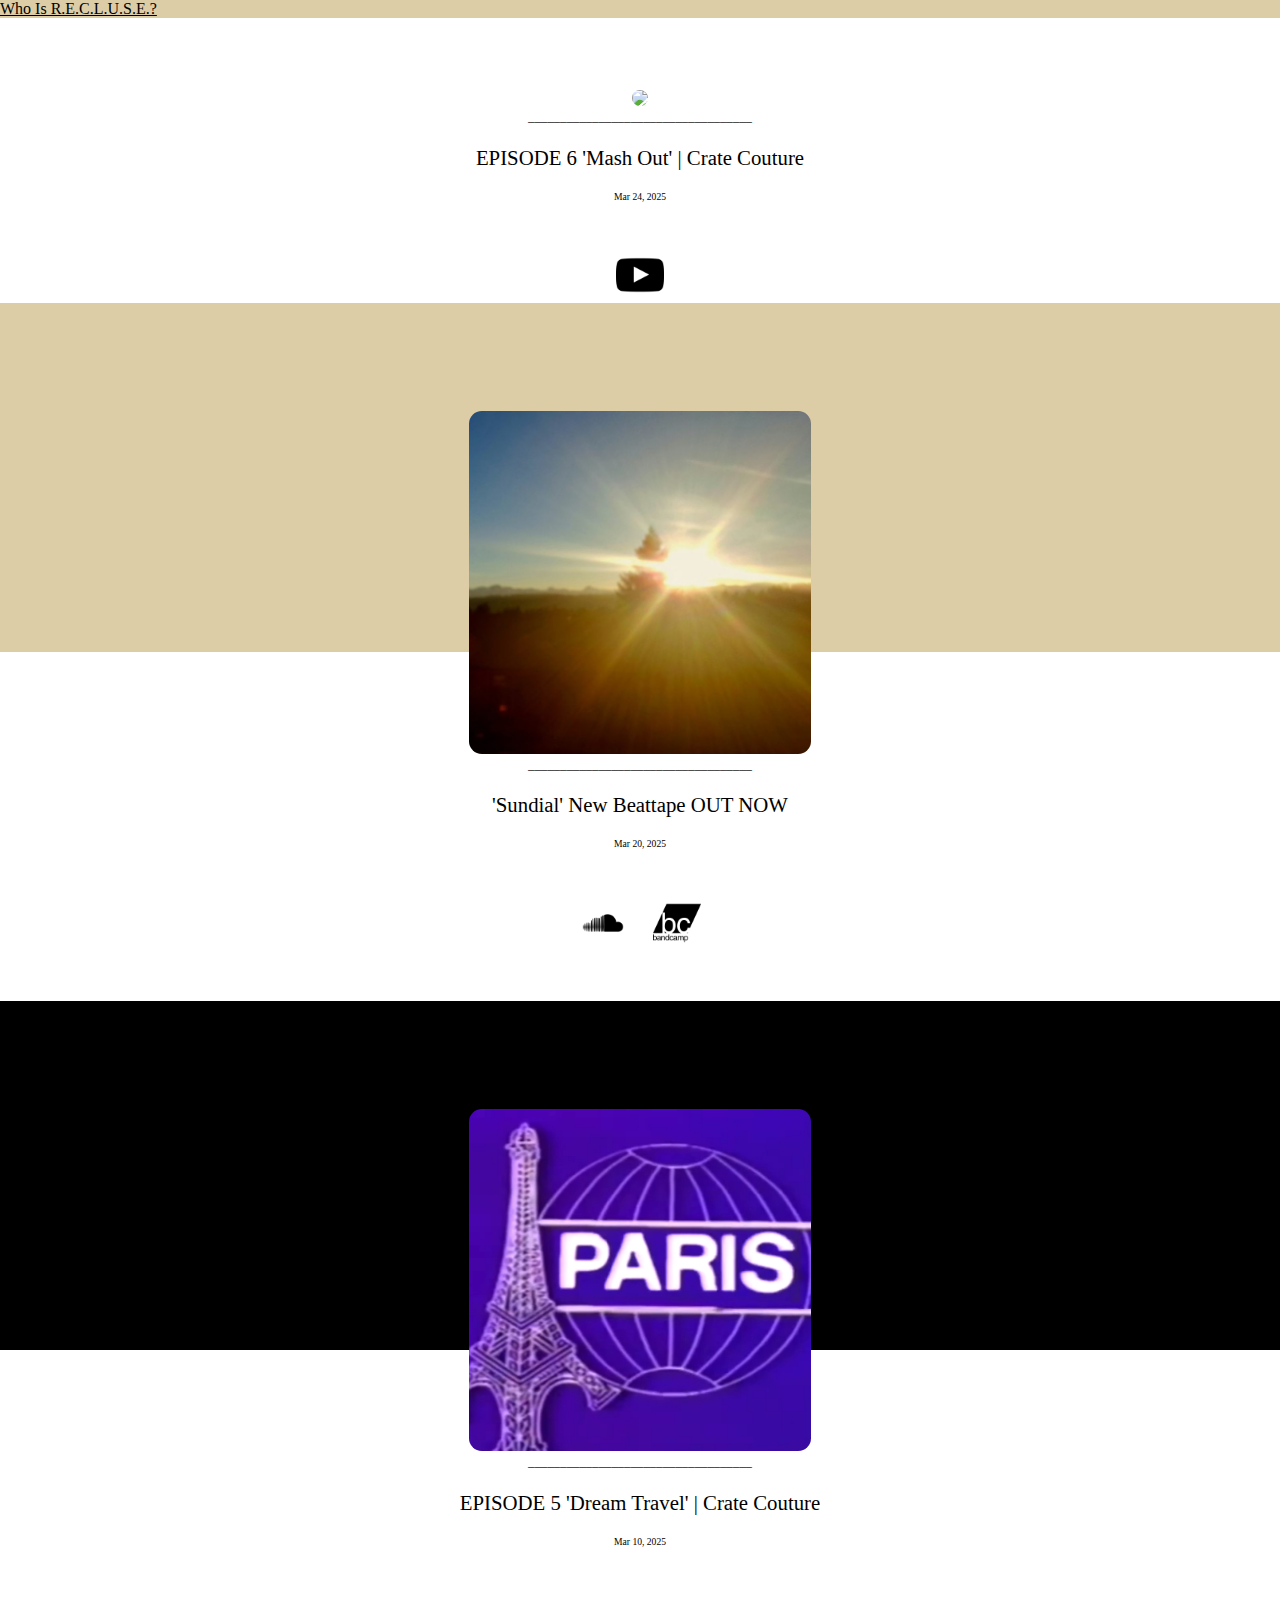
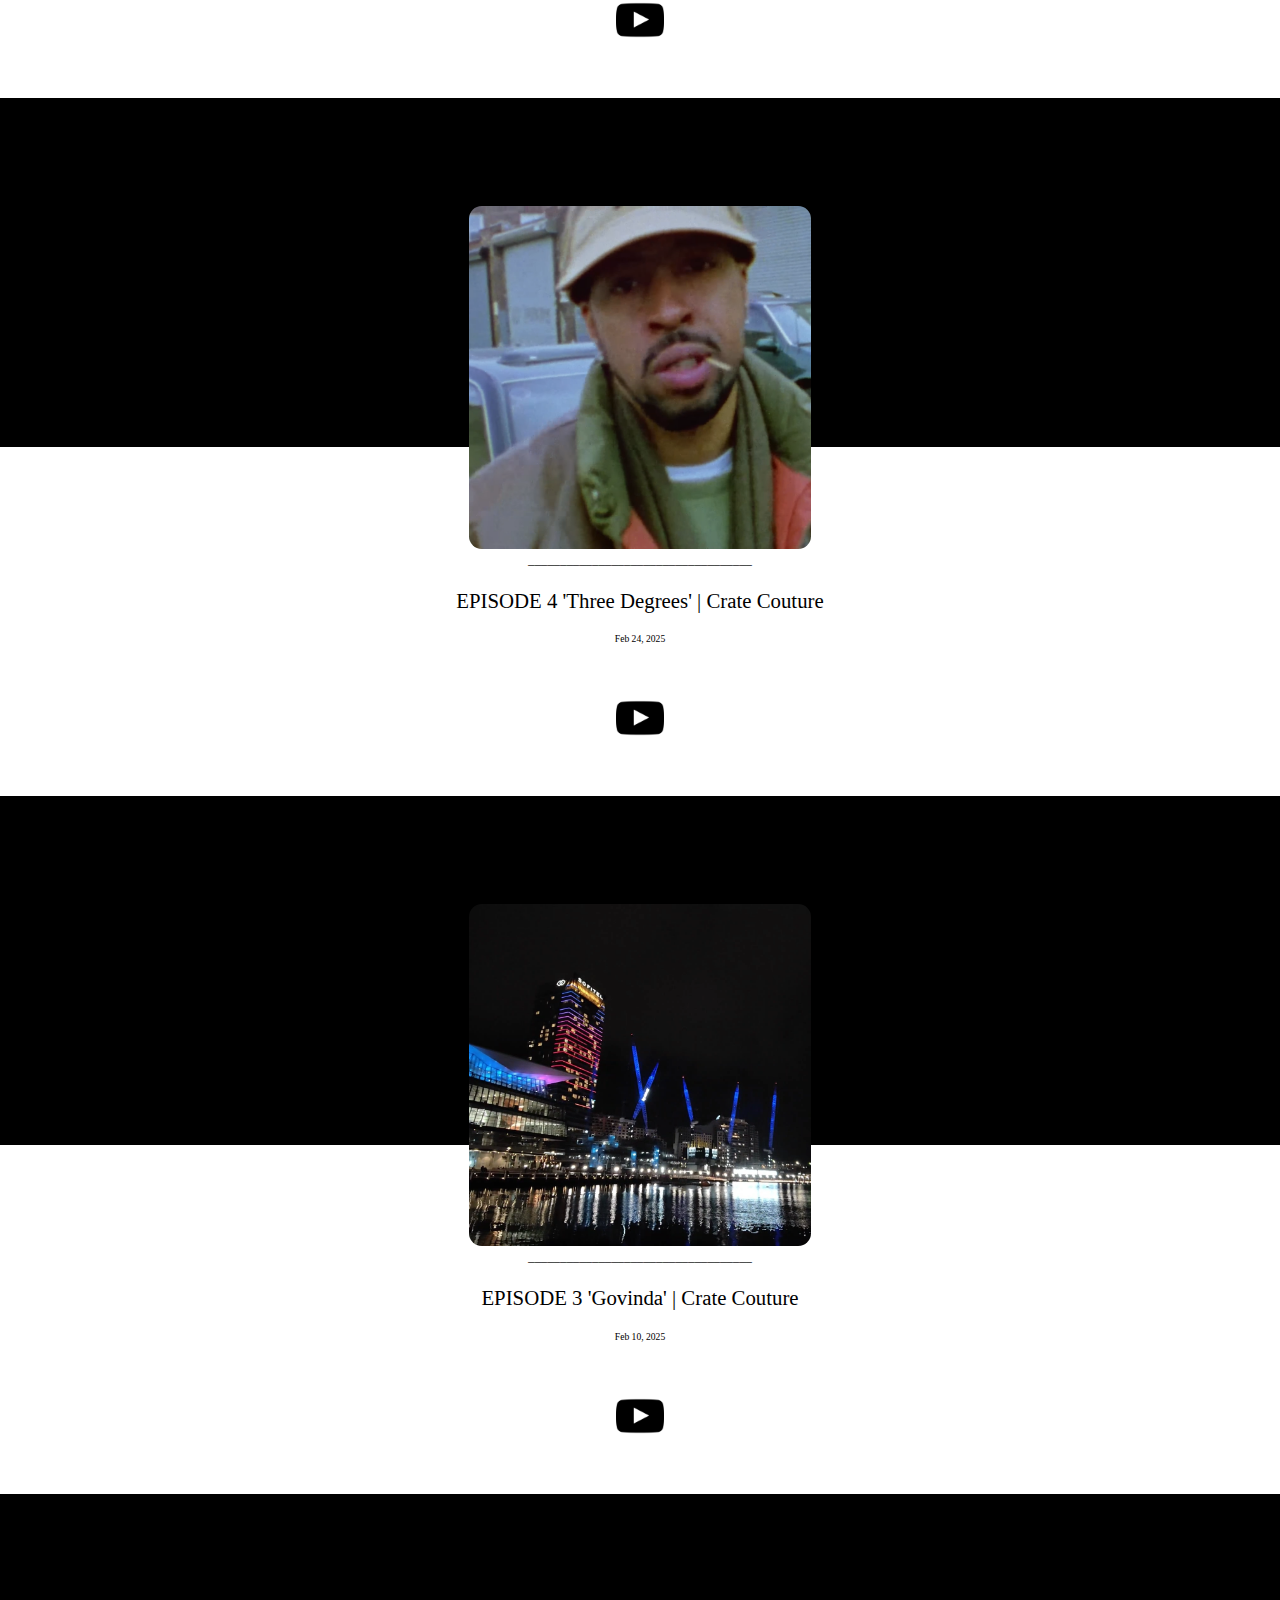
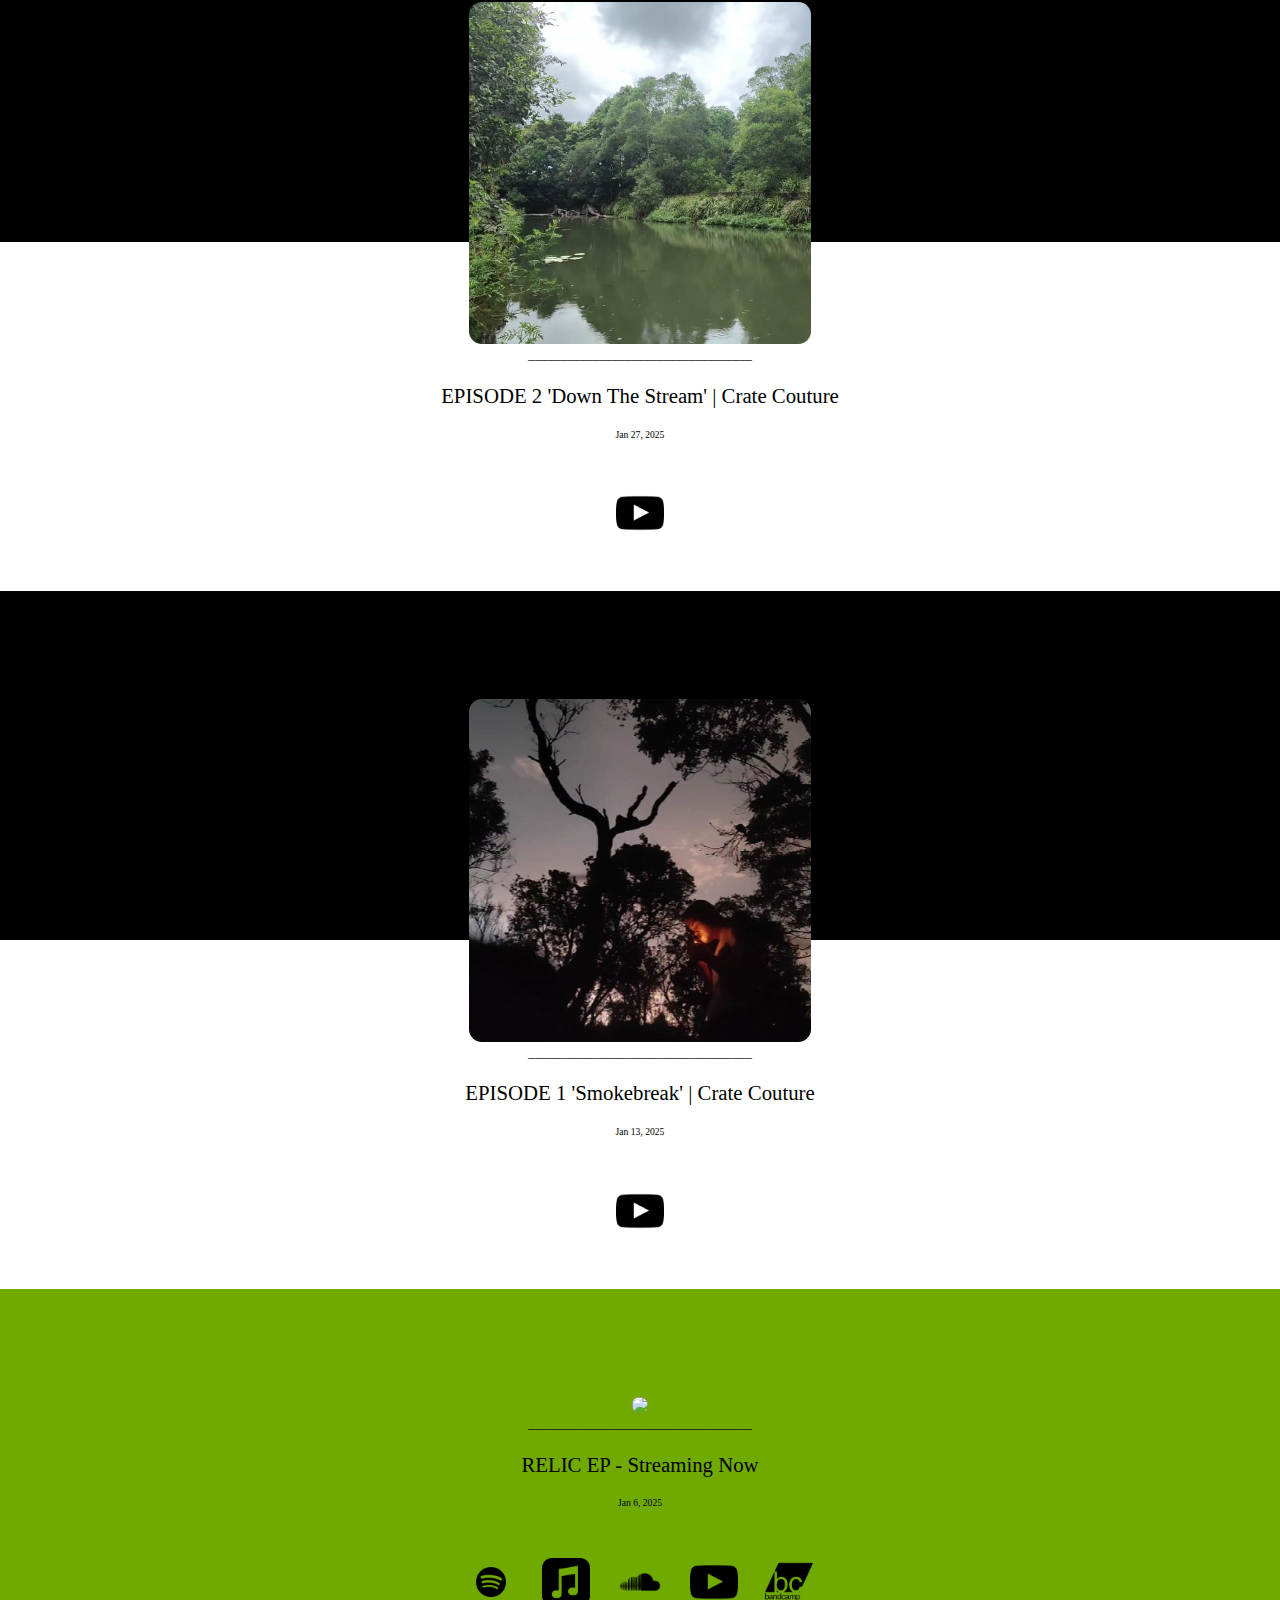
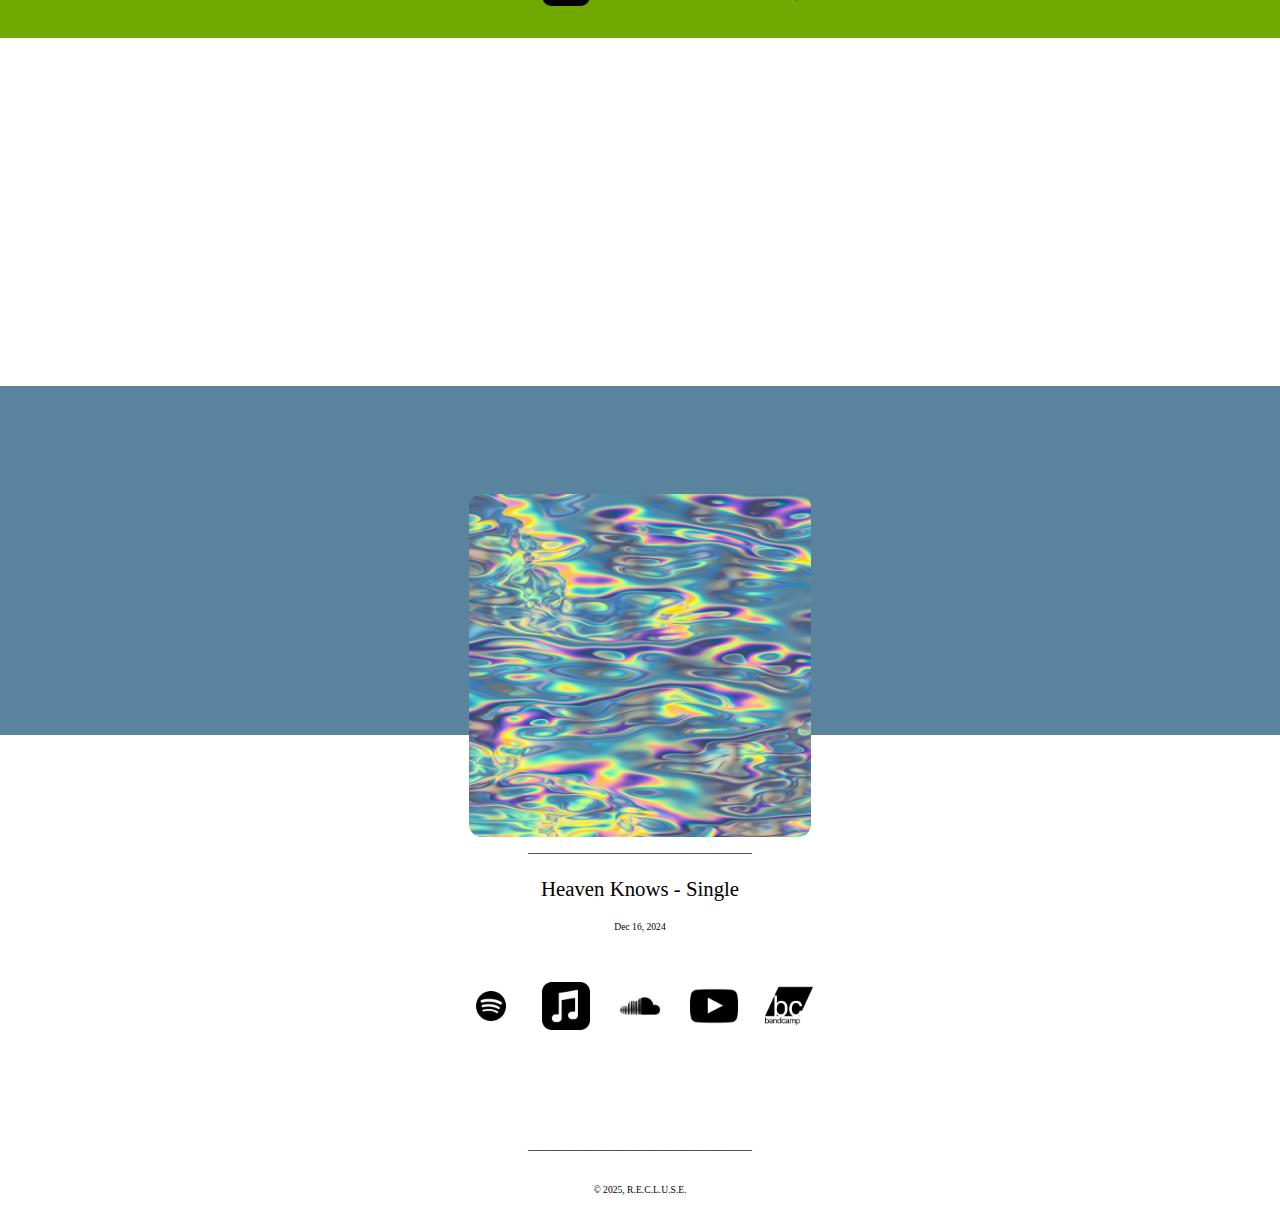
==== commit bf559a19: "index.html" ====
--- a/index.html
+++ b/index.html
@@ -4,7 +4,7 @@
 <head>
 	<meta charset="utf-8">
 	<meta name="viewport" content="width=device-width, initial-scale=1">
-	<meta name="description" content="RELIC EP Streaming Now">
+	<meta name="description" content="'Sundial' New Beattape">
 	<meta name="author" content="R.E.C.L.U.S.E.">
 	<title> R.E.C.L.U.S.E. | Official Music Website </title>
 	<link rel="stylesheet" type="text/css" href="home.css">
@@ -12,11 +12,57 @@
 </head>
 
 <body>
-<div class="placeholder_8">
+	<div class="placeholder_9">
 
 <div class="aboutpage">
 	<li> <a href="about/index.html" class="about_a"> Who Is R.E.C.L.U.S.E.? </a> </li>
 </div>
+	
+	<div class="releaseimg">
+		<ul>
+	<li> <a href="https://youtu.be/HZXsmviHu_g" target="_blank">
+<img src="home_images/crates6.png"> </a> </li>
+</ul>
+<p class="divider"> ___________________________________ </p>
+</div>
+
+
+<div class="release_p">
+<p> <a href="https://youtu.be/HZXsmviHu_g" class="release_a" target="_blank"> EPISODE 6 'Mash Out' | Crate Couture </a> </p>
+<p class="footerdesc"> Mar 24, 2025 </p>
+</div>
+
+<div class="streamnav">
+	<ul>
+   	<!-- <li> <a href="https://open.spotify.com/artist/5tcEbGoYA2JLuBtVcTG9f4?si=ysOBoKXZSWirAjyBe7p7Ig" target="_blank">
+    <img src="home_images/spotifylogo.png"> </a> </li>
+  
+
+  	<li><a href="https://music.apple.com/us/artist/r-e-c-l-u-s-e/1784855974" target="_blank">
+    <img src="home_images/applelogo.png"> </a> </li> -->
+  
+
+ <!--  	<li><a href="https://soundcloud.com/marleyturnbull/sets/sundial" target="_blank">
+    <img src="home_images/soundlogo.png"> </a> </li> -->
+  
+
+   	<li><a href="https://youtu.be/HZXsmviHu_g" target="_blank">
+    <img src="home_images/ytlogo.png"> </a> </li>
+  
+	<!-- <li> <a href="https://reclusenotfound.bandcamp.com/album/sundial" target="_blank">
+    <img src="home_images/bclogo.png"> </a> </li> -->
+</ul>
+
+</div>
+
+</div>
+
+
+
+<div class="placeholder_8">
+
+<br>
+<br>
 	
 	<div class="releaseimg">
 		<ul>
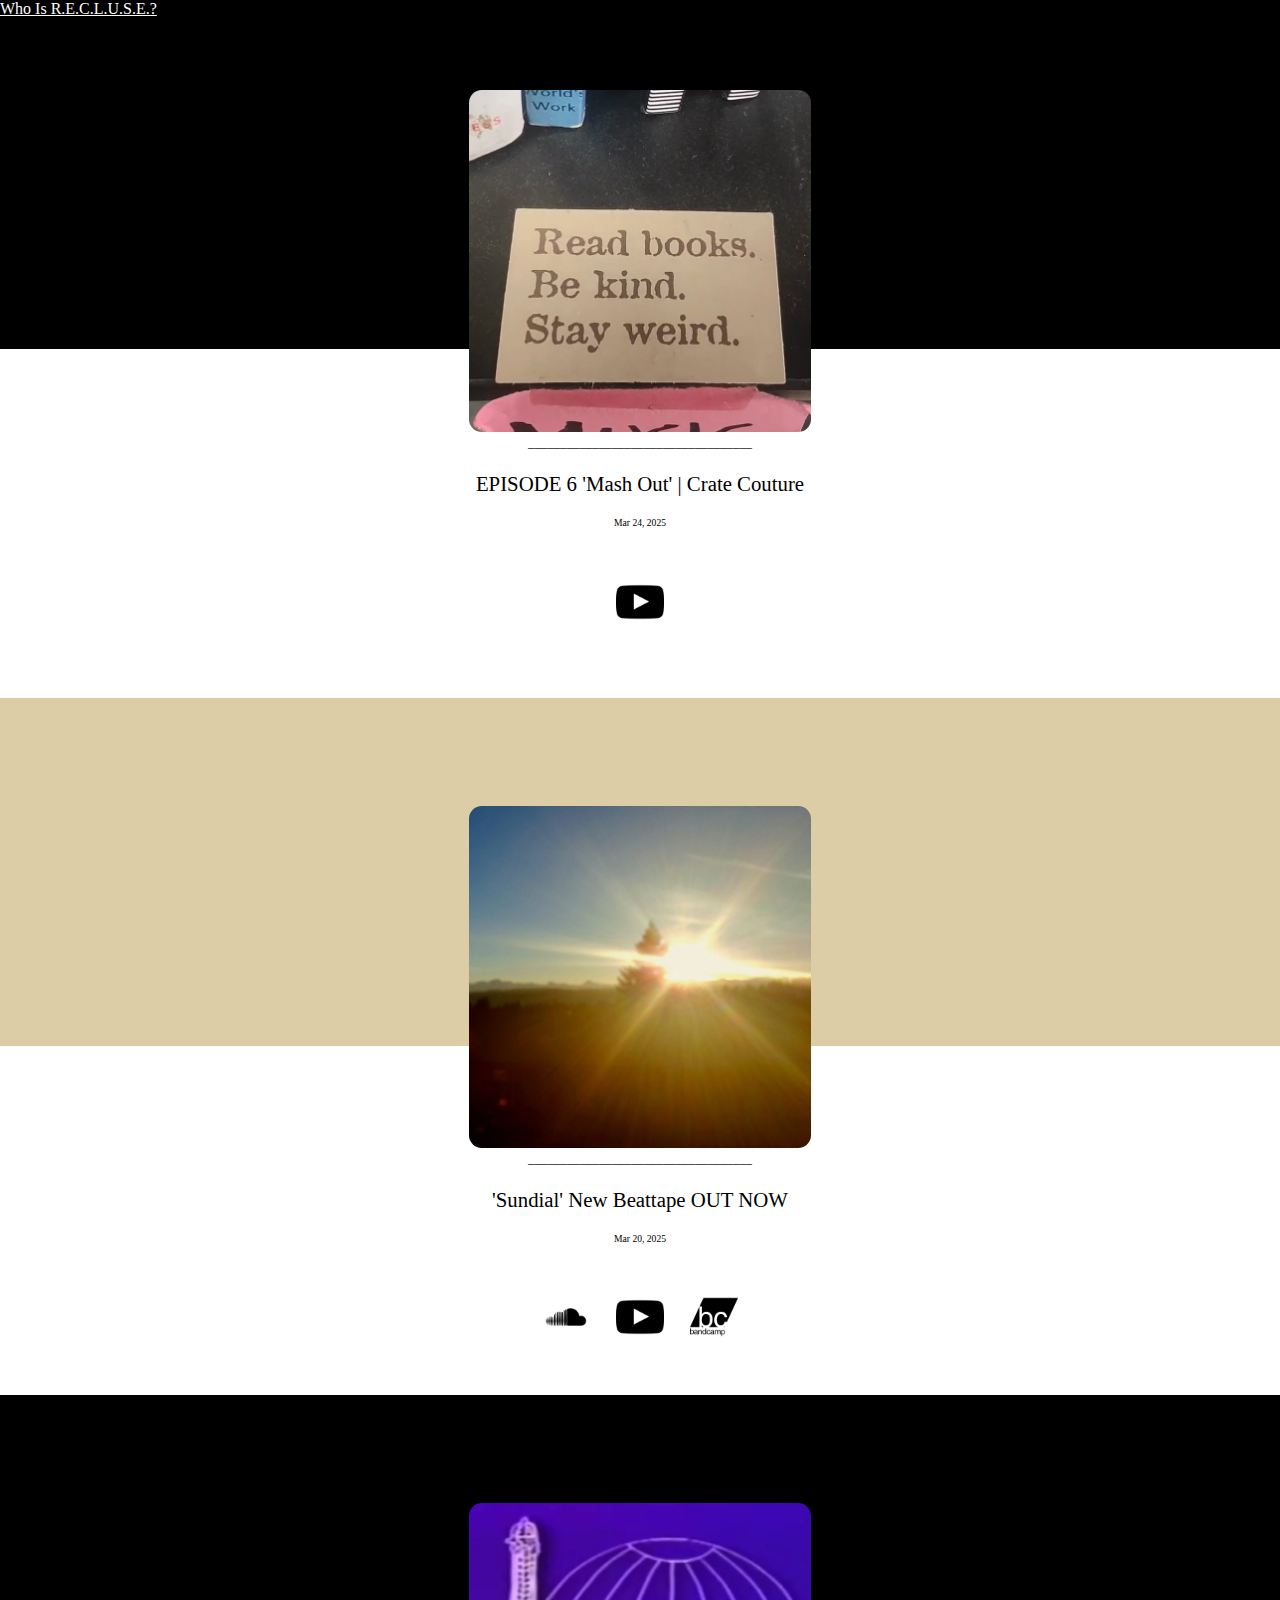
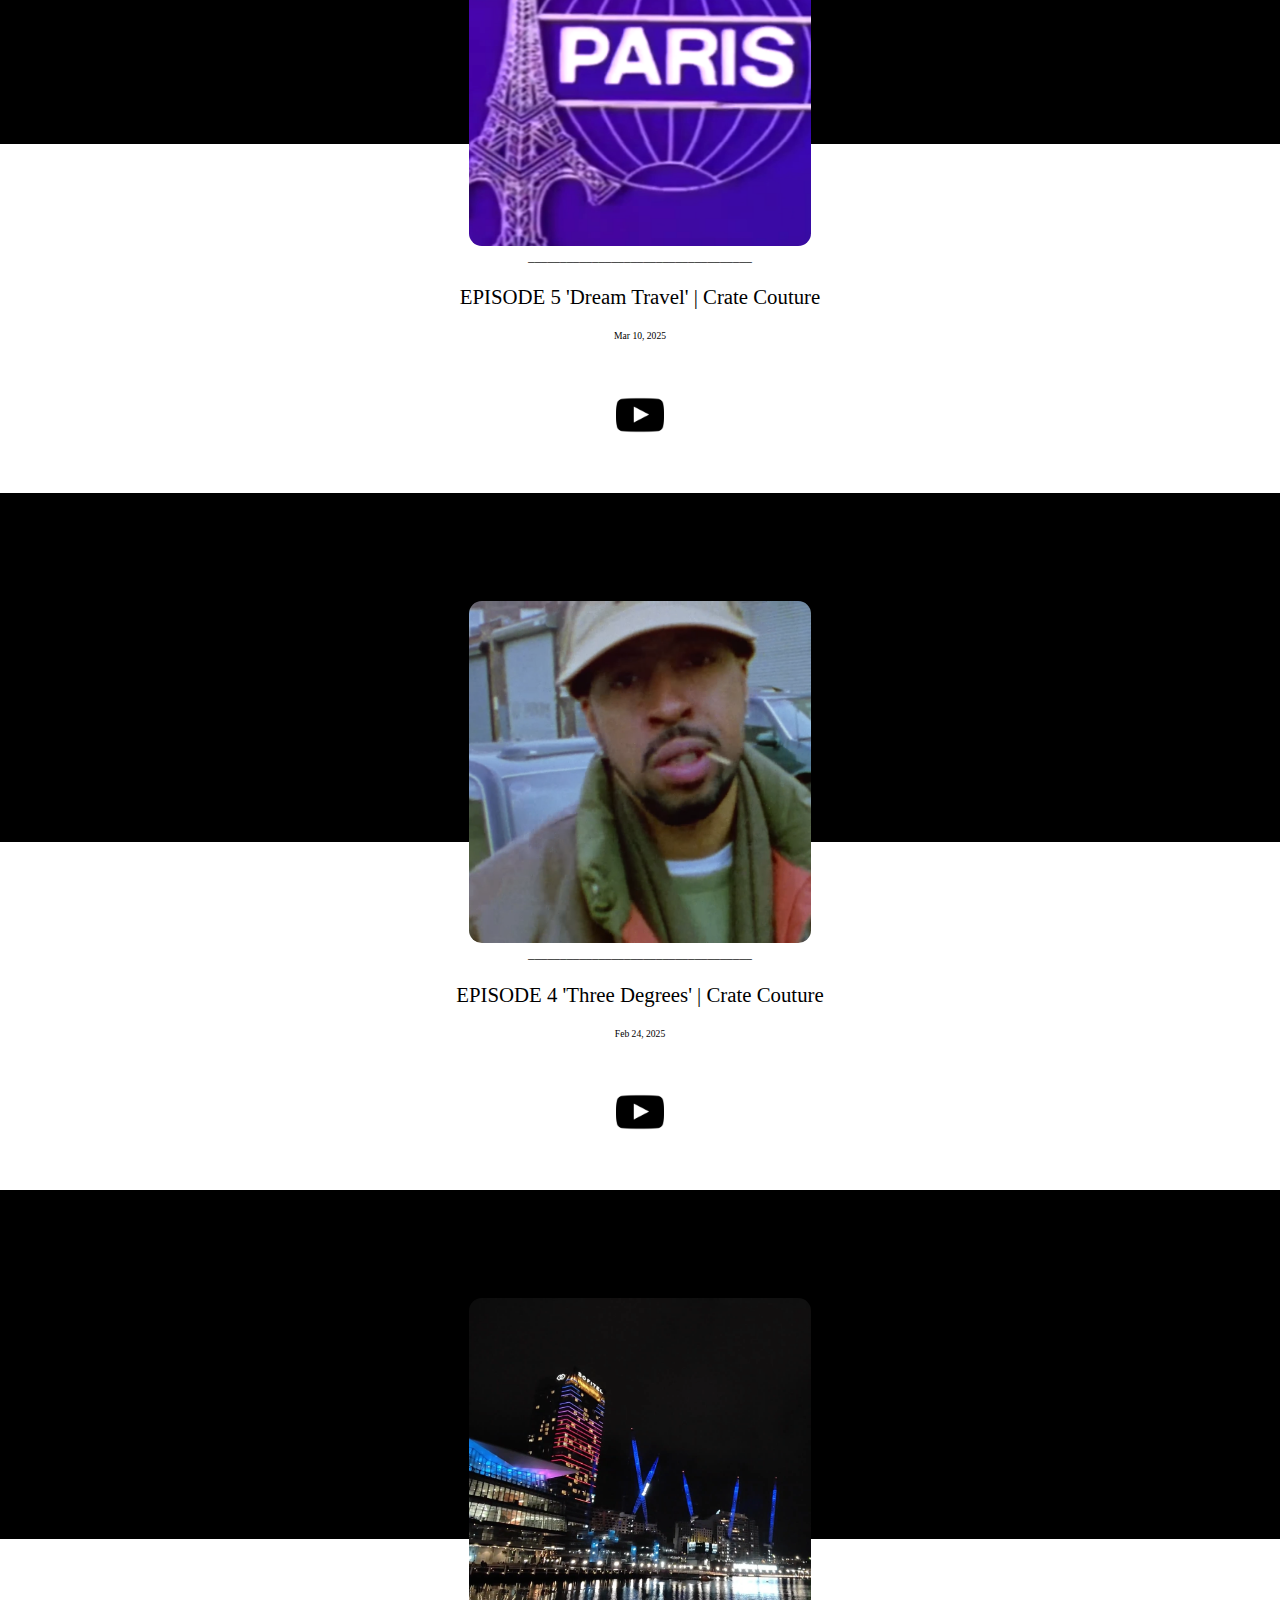
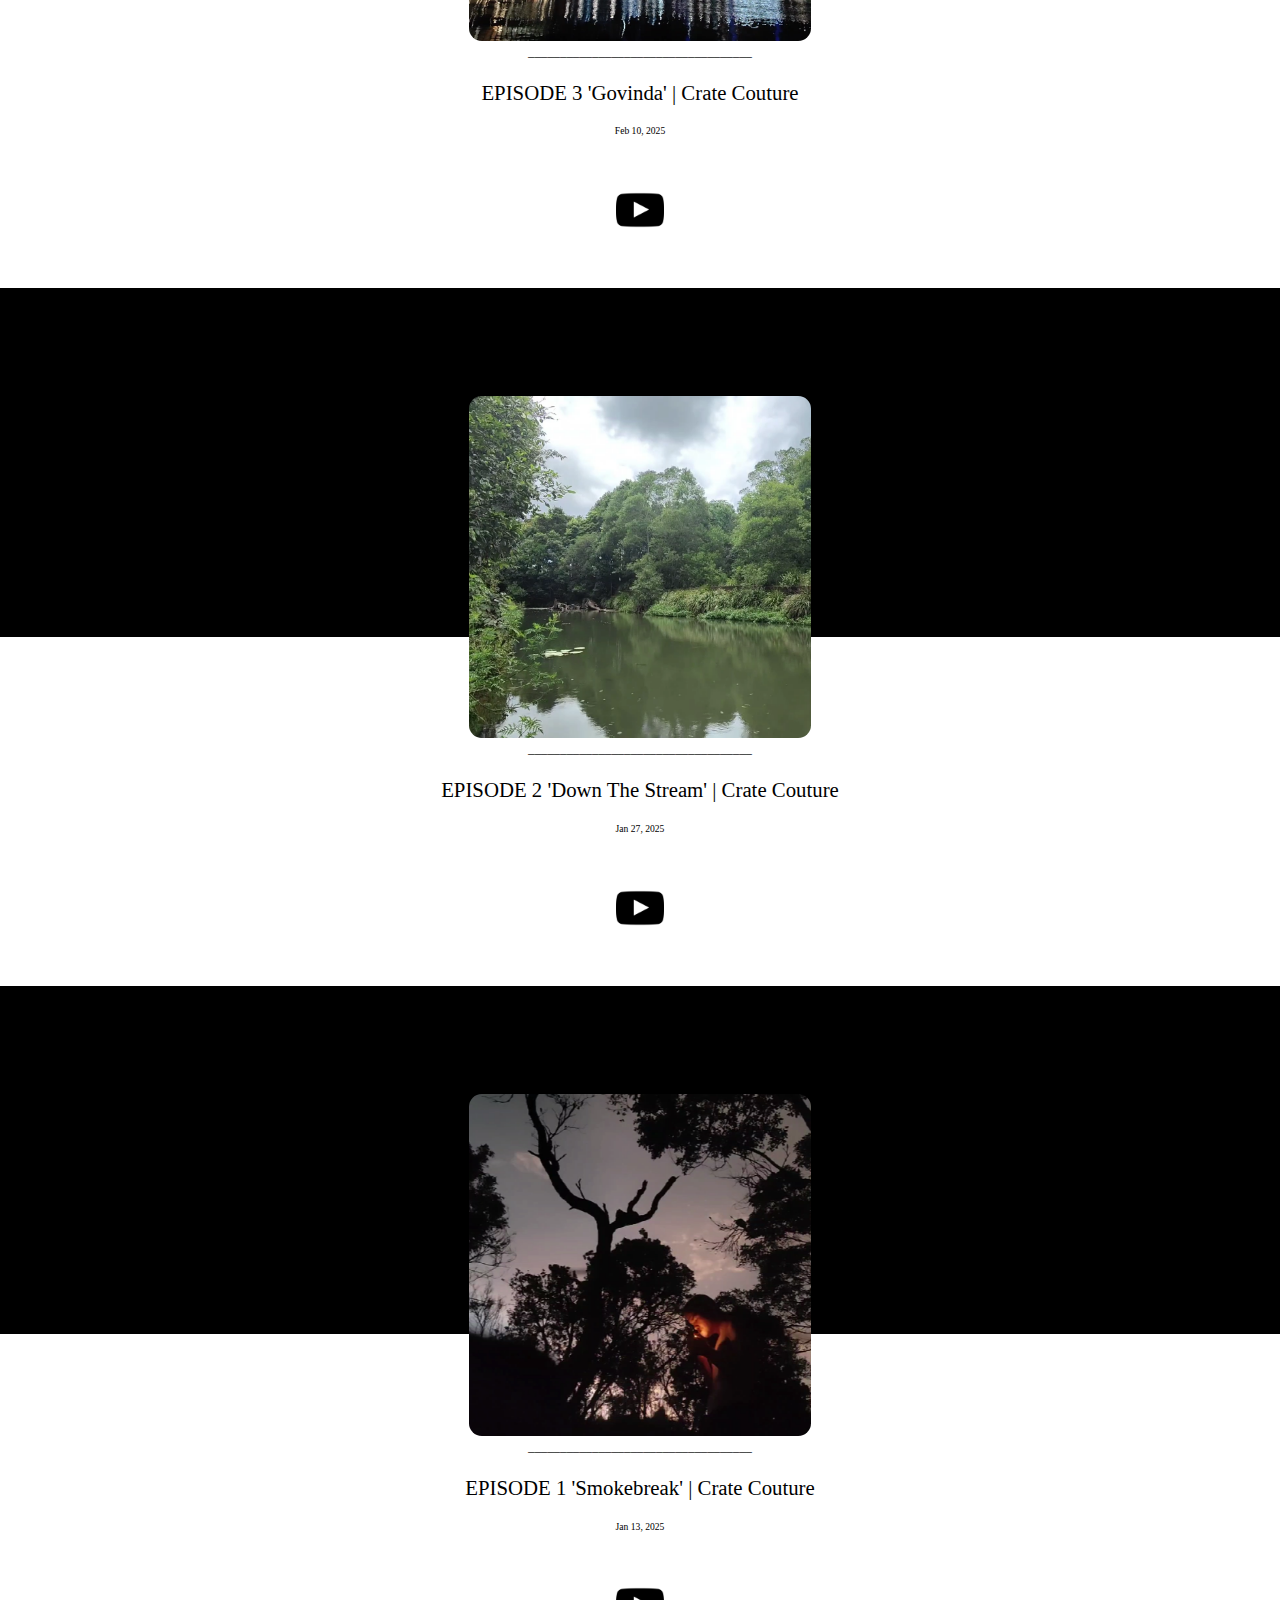
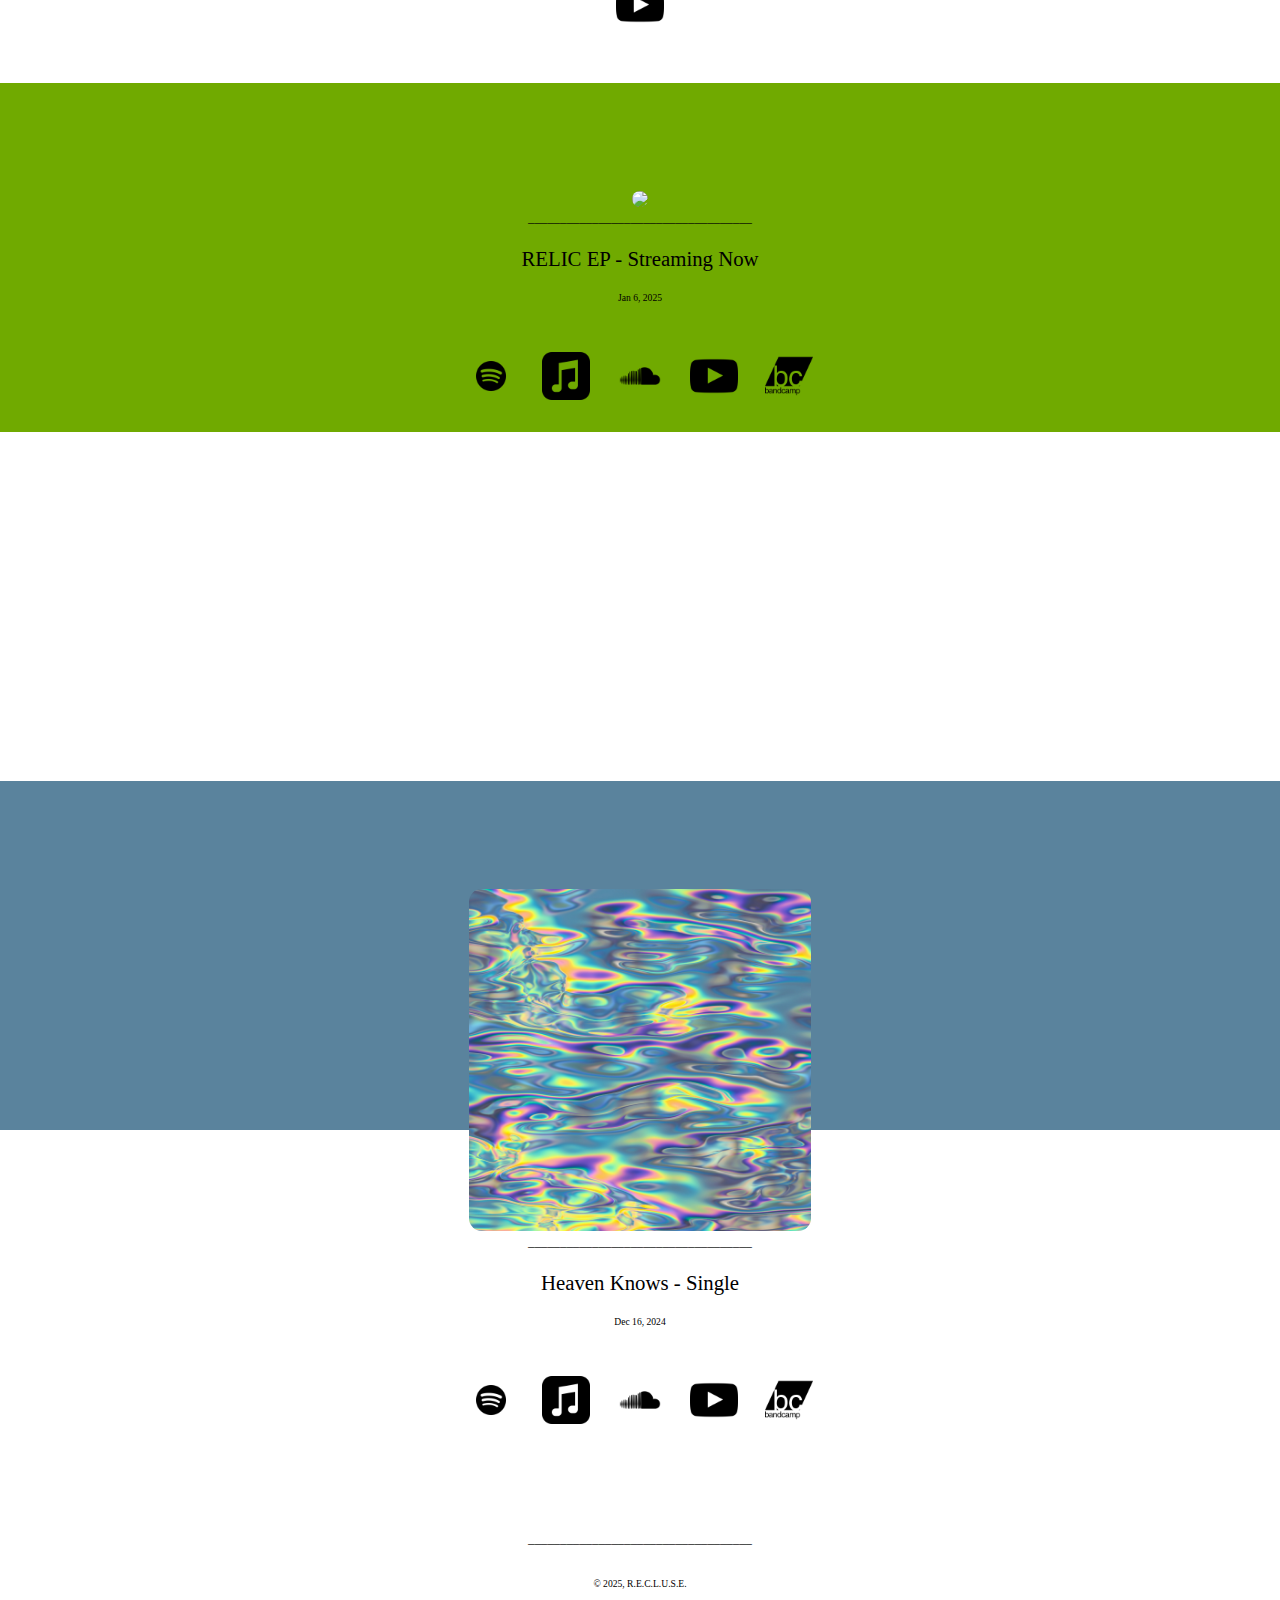
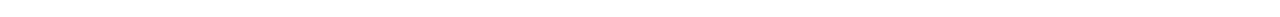
==== commit 3f74bd68: "index.html" ====
--- a/index.html
+++ b/index.html
@@ -92,9 +92,9 @@
     <img src="home_images/soundlogo.png"> </a> </li>
   
 
-<!--    	<li><a href="https://youtu.be/p2EvNNmjrok" target="_blank">
-    <img src="home_images/ytlogo.png"> </a> </li>
-   -->
+   	<li><a href="https://youtu.be/d08TOAyFkrA" target="_blank">
+    <img src="home_images/ytlogo.png"> </a> </li>
+  
 	<li> <a href="https://reclusenotfound.bandcamp.com/album/sundial" target="_blank">
     <img src="home_images/bclogo.png"> </a> </li>
 </ul>
--- a/home.css
+++ b/home.css
@@ -31,14 +31,14 @@
 
 .aboutpage {
 	display: flex;
-	background-color: #ddcda6;
+	background-color: black;
 }
 
 .about_a {
 	text-align: right;
 	animation: fadeIn 5s;
 	margin-top: 0%;
-	color: black;
+	color: white;
 }
 
 .about_a:hover {
@@ -50,6 +50,15 @@
 margin: 0%;
 padding: 0%;
 }
+
+.placeholder_9 {
+	height: 21.8rem;
+	background-color: black;
+	animation: fadeIn 2.5s;
+	margin-bottom: 21.8rem;
+
+}
+
 .placeholder_8 {
 	height: 21.8rem;
 	background-color: #ddcda6;
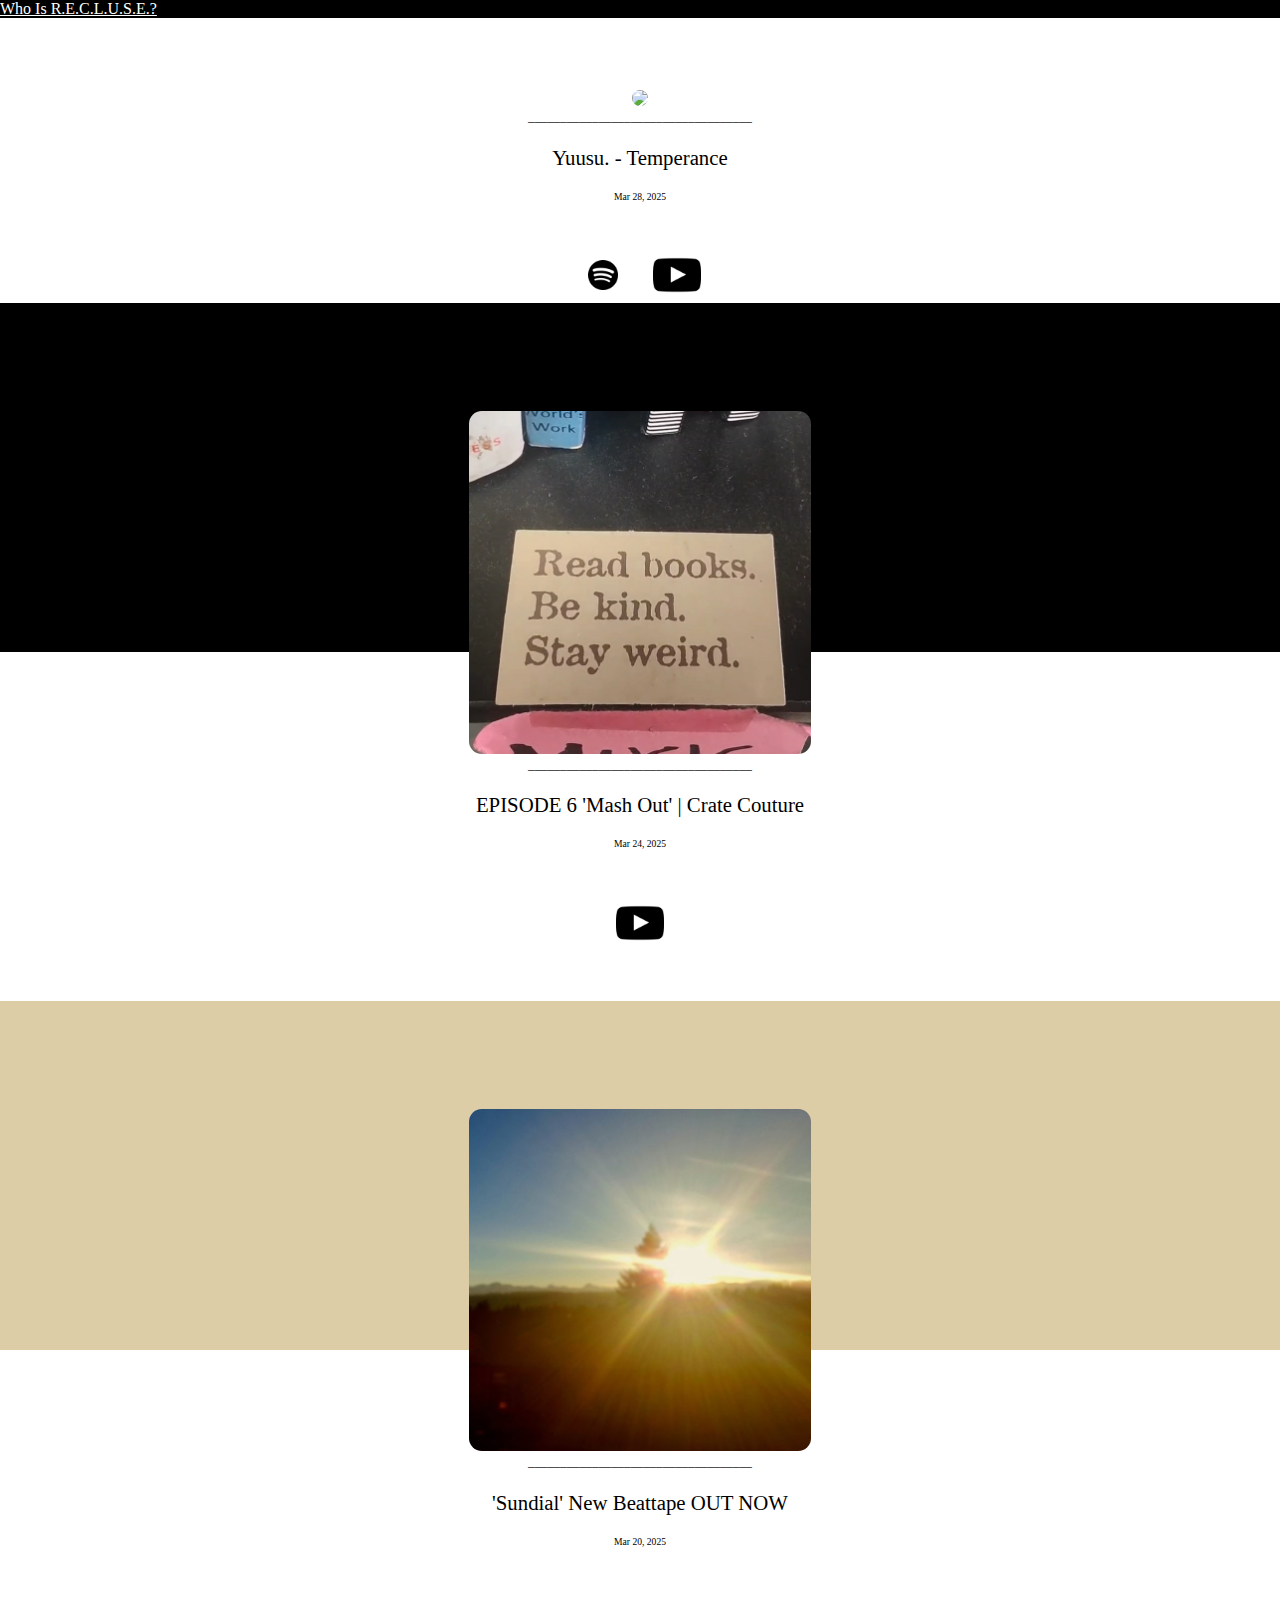
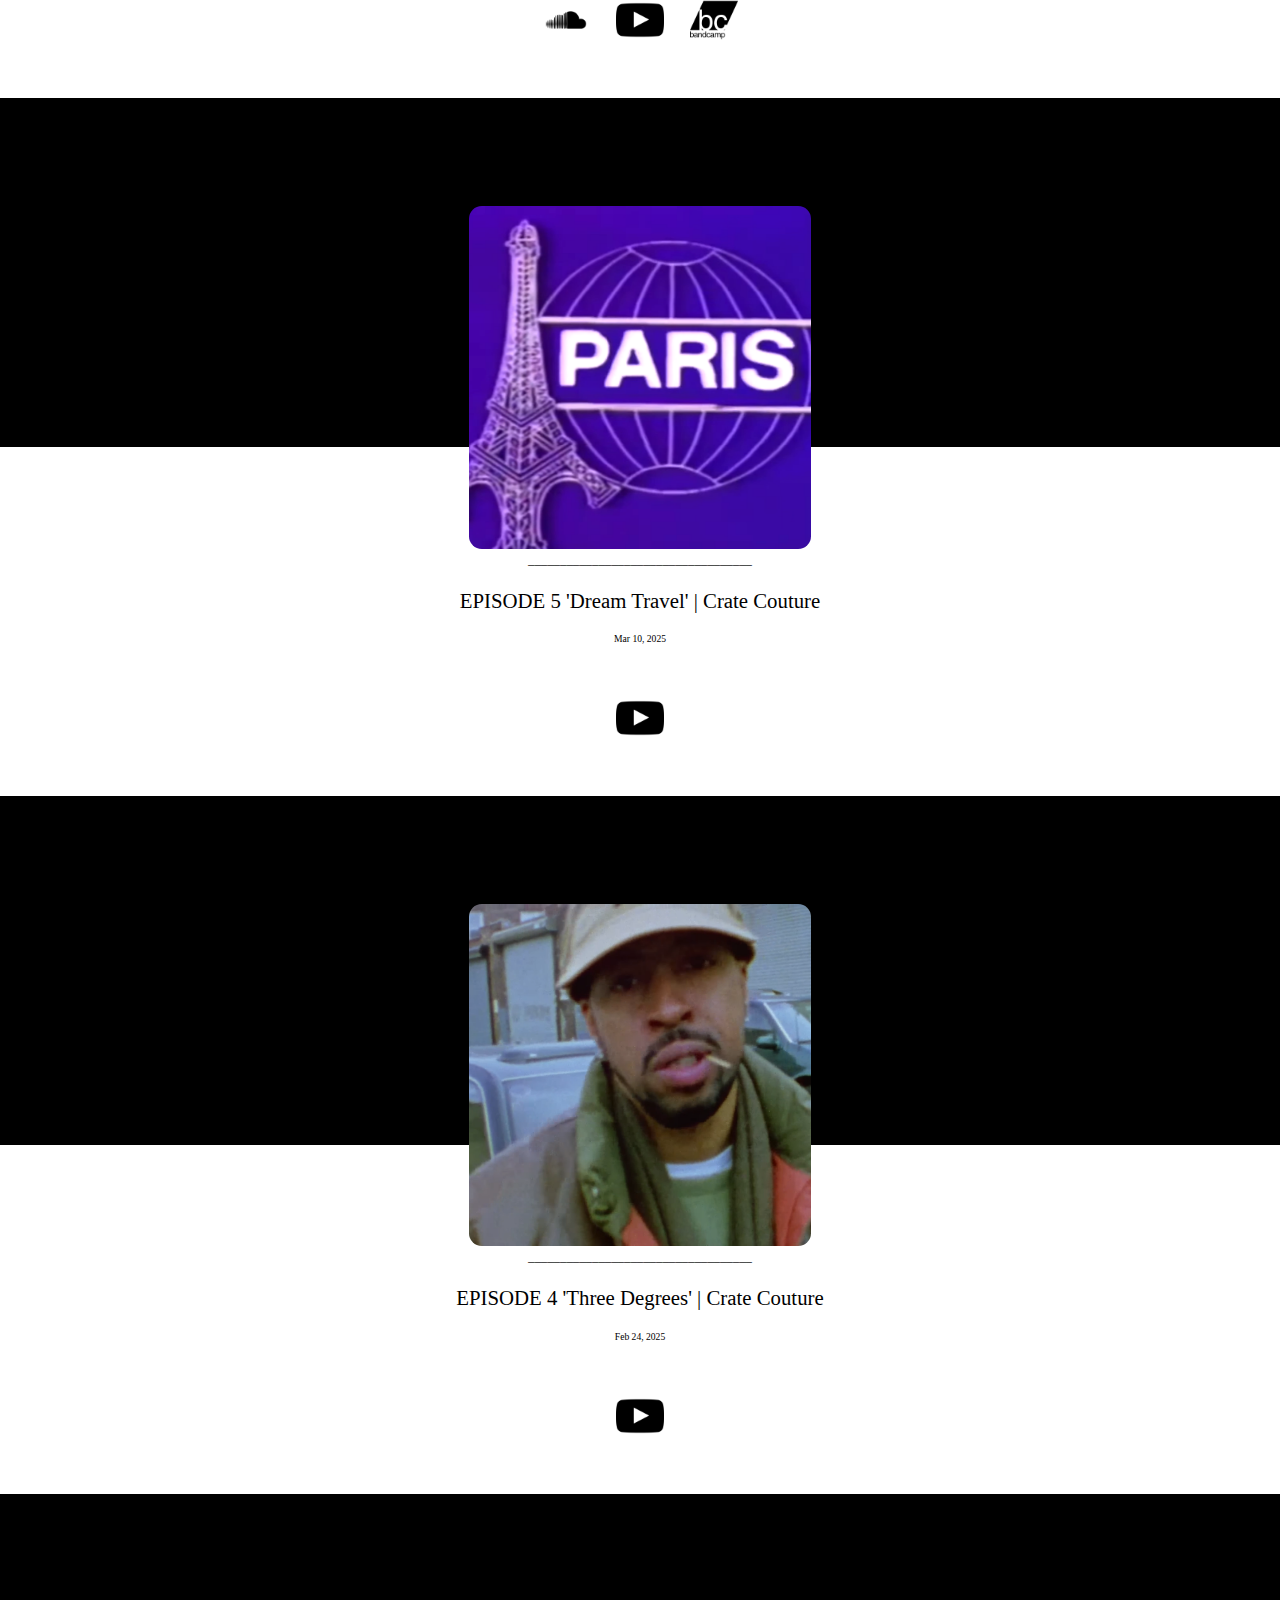
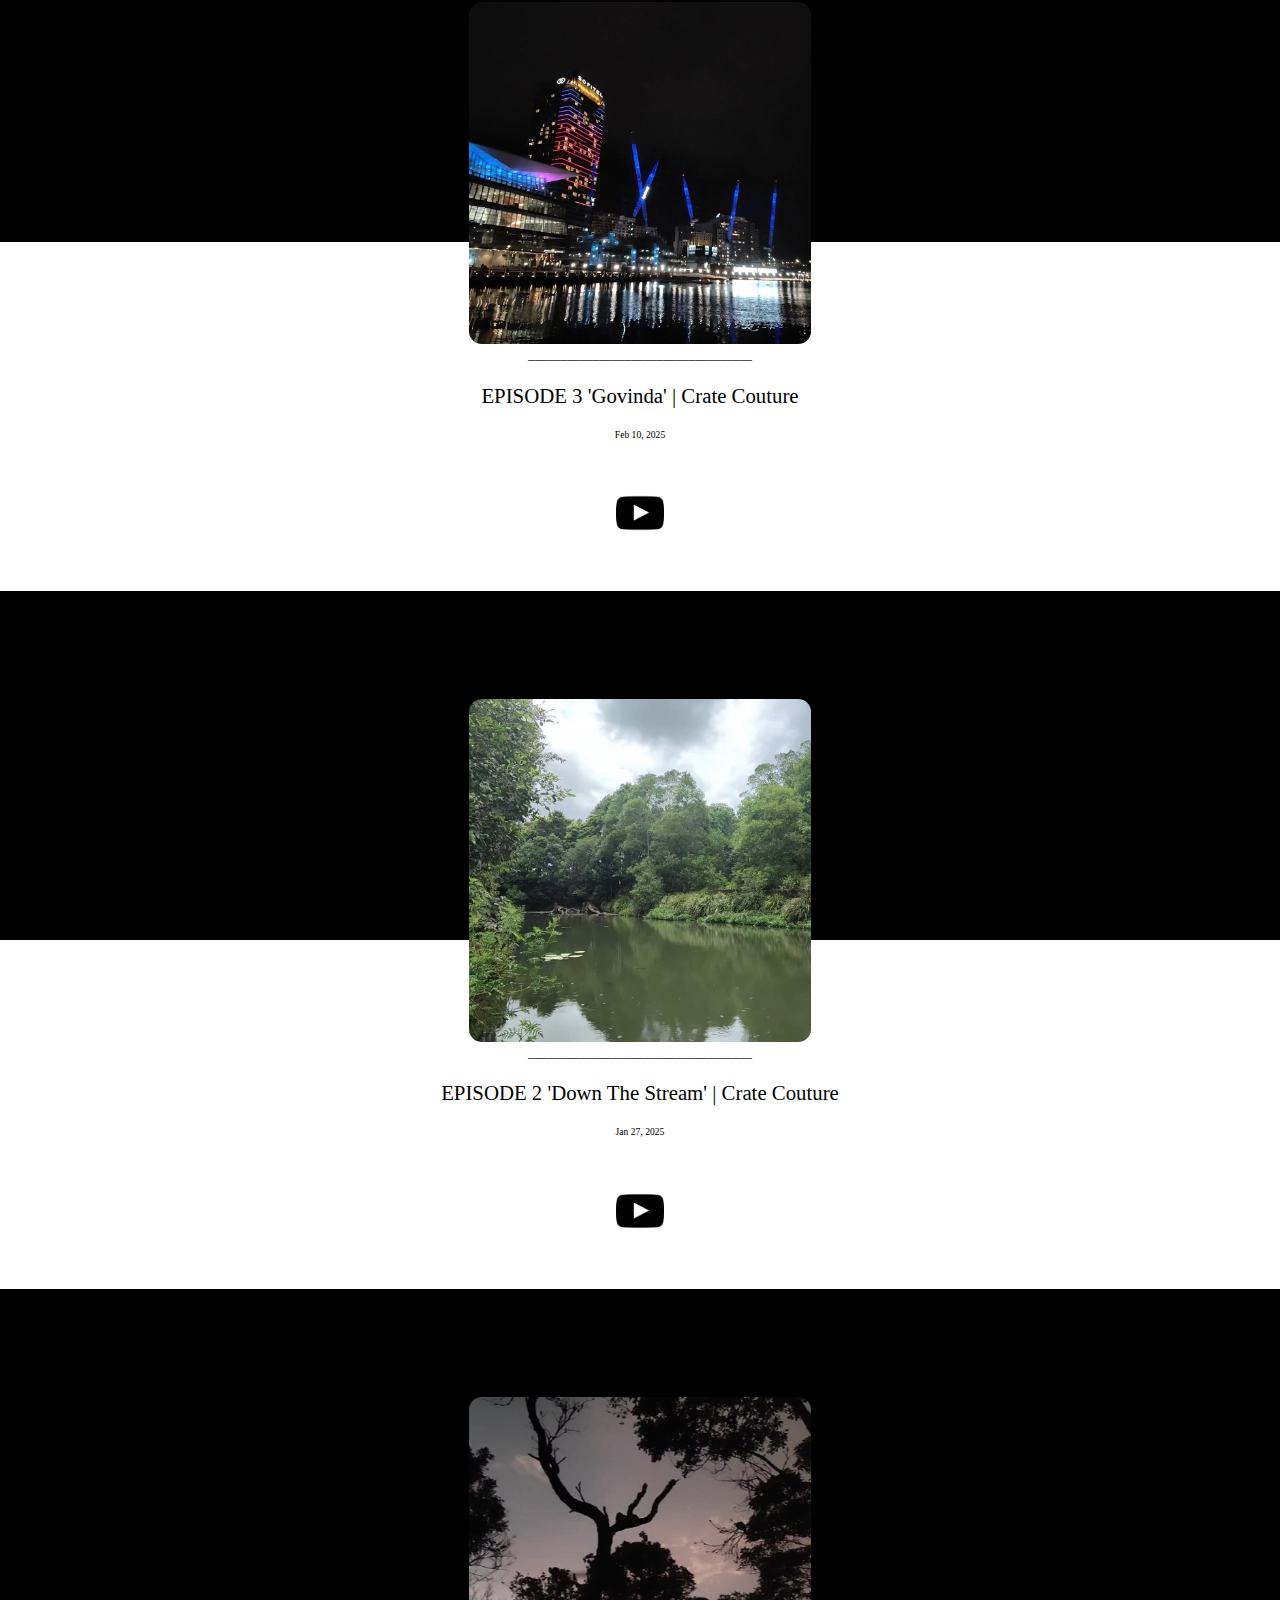
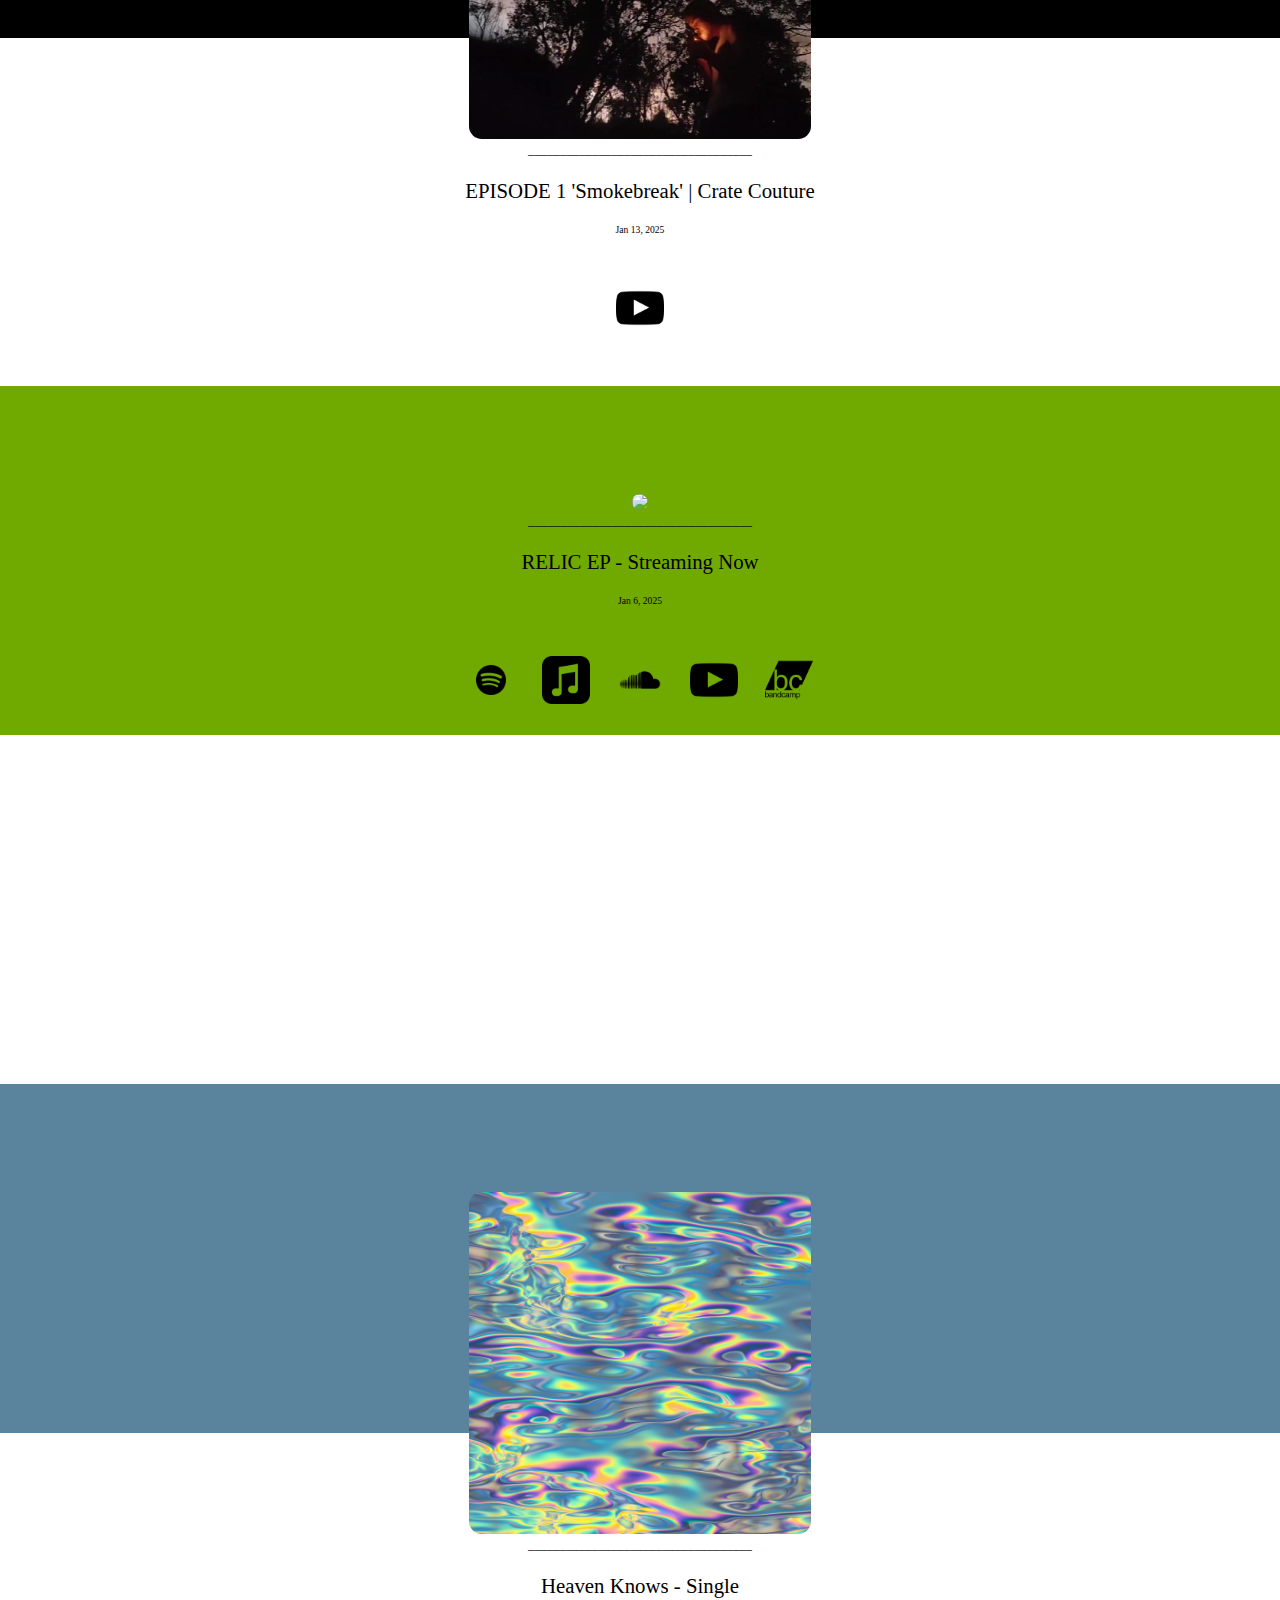
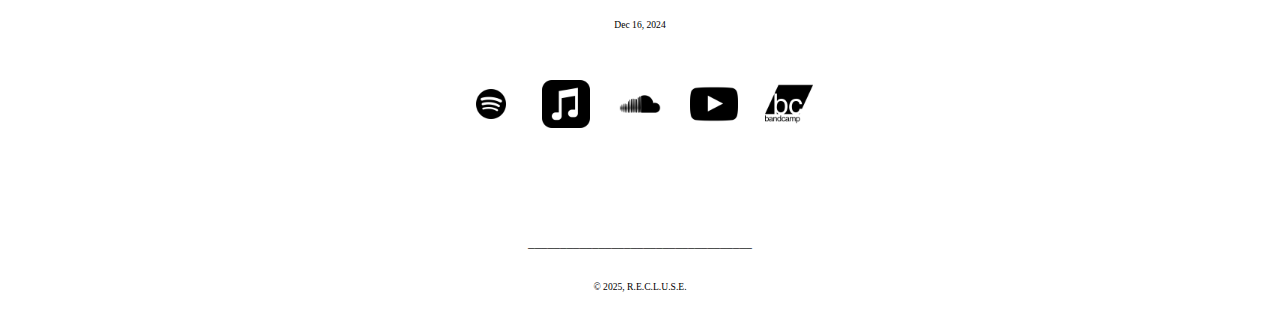
==== commit 59a28083: "index.html" ====
--- a/index.html
+++ b/index.html
@@ -12,7 +12,7 @@
 </head>
 
 <body>
-	<div class="placeholder_9">
+	<div class="placeholder_10">
 
 <div class="aboutpage">
 	<li> <a href="about/index.html" class="about_a"> Who Is R.E.C.L.U.S.E.? </a> </li>
@@ -20,6 +20,52 @@
 	
 	<div class="releaseimg">
 		<ul>
+	<li> <a href="https://open.spotify.com/album/6I0D3x0TEmrimL7onDnAKg?si=nW6jAYcsT1-LqKJ7WXh5jQ" target="_blank">
+<img src="home_images/temperance.jpg"> </a> </li>
+</ul>
+<p class="divider"> ___________________________________ </p>
+</div>
+
+
+<div class="release_p">
+<p> <a href="https://open.spotify.com/album/6I0D3x0TEmrimL7onDnAKg?si=nW6jAYcsT1-LqKJ7WXh5jQ" class="release_a" target="_blank"> Yuusu. - Temperance </a> </p>
+<p class="footerdesc"> Mar 28, 2025 </p>
+</div>
+
+<div class="streamnav">
+	<ul>
+   	<li> <a href="https://open.spotify.com/album/6I0D3x0TEmrimL7onDnAKg?si=nW6jAYcsT1-LqKJ7WXh5jQ" target="_blank">
+    <img src="home_images/spotifylogo.png"> </a> </li>
+  
+
+  	<!-- <li><a href="https://music.apple.com/us/artist/r-e-c-l-u-s-e/1784855974" target="_blank">
+    <img src="home_images/applelogo.png"> </a> </li> -->
+  
+
+ <!--  	<li><a href="https://soundcloud.com/marleyturnbull/sets/sundial" target="_blank">
+    <img src="home_images/soundlogo.png"> </a> </li> -->
+  
+
+   	<li><a href="https://youtube.com/playlist?list=OLAK5uy_miVCzQHyVBN8fo63zeTt5nR73sQYhXV8A&si=HtKSncCP_VqQHsxs" target="_blank">
+    <img src="home_images/ytlogo.png"> </a> </li>
+  
+	<!-- <li> <a href="https://reclusenotfound.bandcamp.com/album/sundial" target="_blank">
+    <img src="home_images/bclogo.png"> </a> </li> -->
+</ul>
+
+</div>
+
+</div>
+
+
+
+	<div class="placeholder_9">
+
+<br>
+<br>
+	
+	<div class="releaseimg">
+		<ul>
 	<li> <a href="https://youtu.be/HZXsmviHu_g" target="_blank">
 <img src="home_images/crates6.png"> </a> </li>
 </ul>
